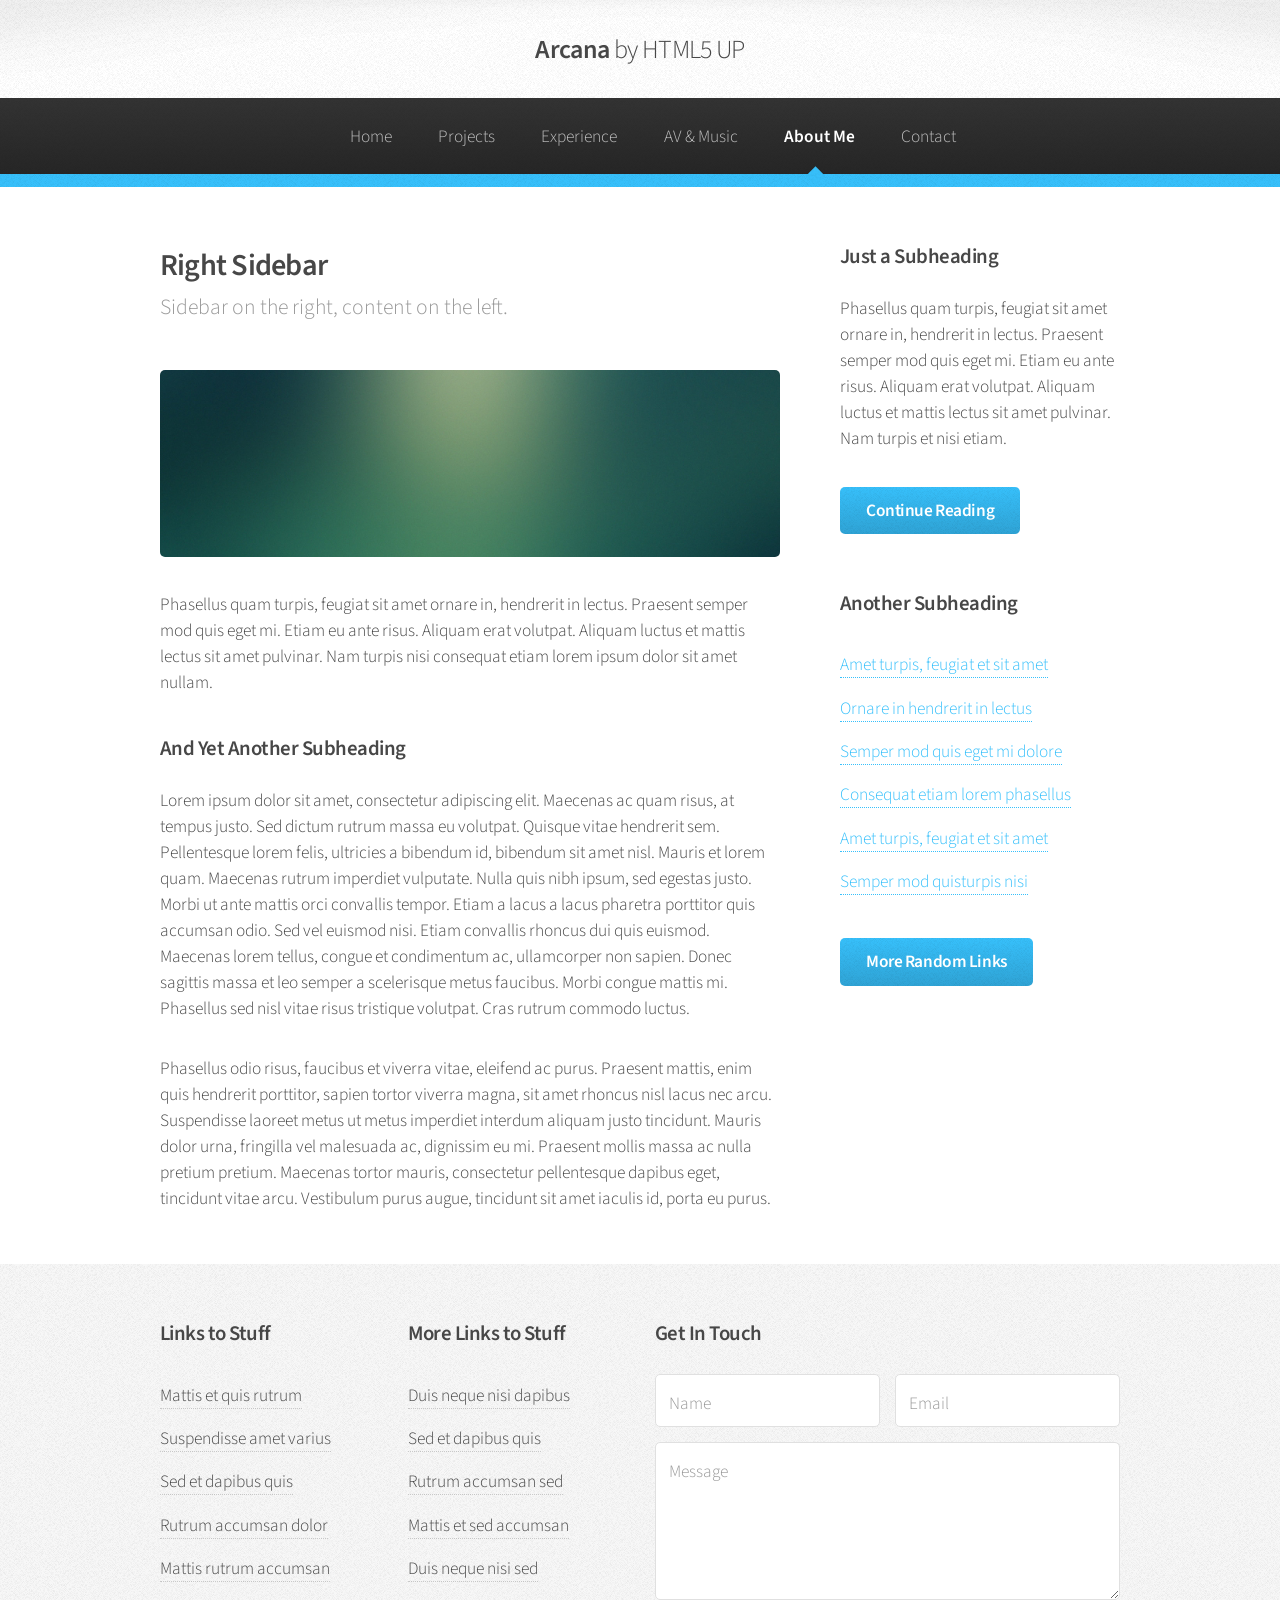
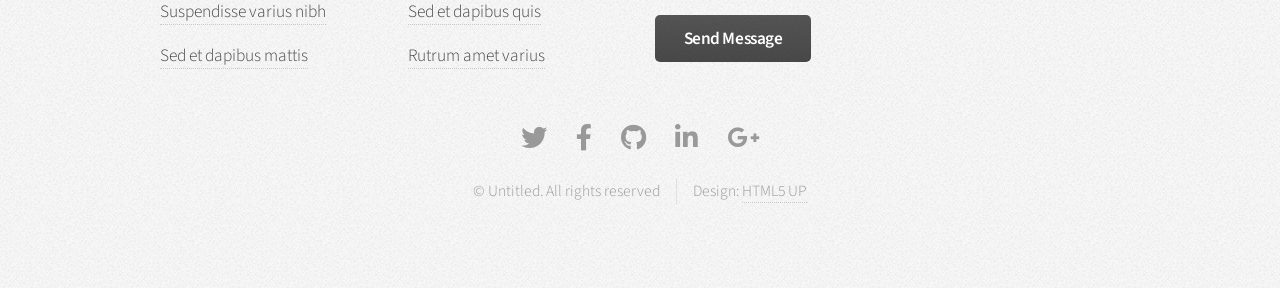
==== about.html @ 224c37c3 "add headings and project descriptions to main page" ====
<!DOCTYPE HTML>
<!--
	Arcana by HTML5 UP
	html5up.net | @ajlkn
	Free for personal and commercial use under the CCA 3.0 license (html5up.net/license)
-->
<html>
	<head>
		<title>Right Sidebar - Arcana by HTML5 UP</title>
		<meta charset="utf-8" />
		<meta name="viewport" content="width=device-width, initial-scale=1, user-scalable=no" />
		<link rel="stylesheet" href="assets/css/main.css" />
	</head>
	<body class="is-preload">
		<div id="page-wrapper">

			<!-- Header -->
				<div id="header">

					<!-- Logo -->
						<h1><a href="index.html" id="logo">Arcana <em>by HTML5 UP</em></a></h1>

					<!-- Nav -->
						<nav id="nav">
							<ul>
								<li><a href="index.html">Home</a></li>
								<li>
									<a href="#">Projects</a>
									<ul>
										<li><a href="projects/lord_of_the_strings.html">Lord of the Strings</a></li>
										<li><a href="#">Smart Home Controller</a></li>
										<li><a href="#">Pegatonix (coming soon!)</a></li>
										<li>
											<a href="#">For churches</a>
											<ul>
												<li><a href="#">SetFlow</a></li>
												<li><a href="#">PPT-to-OBS Control</a></li>
											</ul>
										</li>
									</ul>
								</li>
								<li><a href="experience.html">Experience</a></li>
								<li><a href="av_music.html">AV & Music</a></li>
								<li class="current"><a href="about.html">About Me</a></li>
								<li><a href="contact.html">Contact</a></li>
							</ul>
						</nav>

				</div>

			<!-- Main -->
				<section class="wrapper style1">
					<div class="container">
						<div class="row gtr-200">
							<div class="col-8 col-12-narrower">
								<div id="content">

									<!-- Content -->

										<article>
											<header>
												<h2>Right Sidebar</h2>
												<p>Sidebar on the right, content on the left.</p>
											</header>

											<span class="image featured"><img src="images/banner.jpg" alt="" /></span>

											<p>Phasellus quam turpis, feugiat sit amet ornare in, hendrerit in lectus.
											Praesent semper mod quis eget mi. Etiam eu ante risus. Aliquam erat volutpat.
											Aliquam luctus et mattis lectus sit amet pulvinar. Nam turpis nisi
											consequat etiam lorem ipsum dolor sit amet nullam.</p>

											<h3>And Yet Another Subheading</h3>
											<p>Lorem ipsum dolor sit amet, consectetur adipiscing elit. Maecenas ac quam risus, at tempus
											justo. Sed dictum rutrum massa eu volutpat. Quisque vitae hendrerit sem. Pellentesque lorem felis,
											ultricies a bibendum id, bibendum sit amet nisl. Mauris et lorem quam. Maecenas rutrum imperdiet
											vulputate. Nulla quis nibh ipsum, sed egestas justo. Morbi ut ante mattis orci convallis tempor.
											Etiam a lacus a lacus pharetra porttitor quis accumsan odio. Sed vel euismod nisi. Etiam convallis
											rhoncus dui quis euismod. Maecenas lorem tellus, congue et condimentum ac, ullamcorper non sapien.
											Donec sagittis massa et leo semper a scelerisque metus faucibus. Morbi congue mattis mi.
											Phasellus sed nisl vitae risus tristique volutpat. Cras rutrum commodo luctus.</p>

											<p>Phasellus odio risus, faucibus et viverra vitae, eleifend ac purus. Praesent mattis, enim
											quis hendrerit porttitor, sapien tortor viverra magna, sit amet rhoncus nisl lacus nec arcu.
											Suspendisse laoreet metus ut metus imperdiet interdum aliquam justo tincidunt. Mauris dolor urna,
											fringilla vel malesuada ac, dignissim eu mi. Praesent mollis massa ac nulla pretium pretium.
											Maecenas tortor mauris, consectetur pellentesque dapibus eget, tincidunt vitae arcu.
											Vestibulum purus augue, tincidunt sit amet iaculis id, porta eu purus.</p>
										</article>

								</div>
							</div>
							<div class="col-4 col-12-narrower">
								<div id="sidebar">

									<!-- Sidebar -->

										<section>
											<h3>Just a Subheading</h3>
											<p>Phasellus quam turpis, feugiat sit amet ornare in, hendrerit in lectus.
											Praesent semper mod quis eget mi. Etiam eu ante risus. Aliquam erat volutpat.
											Aliquam luctus et mattis lectus sit amet pulvinar. Nam turpis et nisi etiam.</p>
											<footer>
												<a href="#" class="button">Continue Reading</a>
											</footer>
										</section>

										<section>
											<h3>Another Subheading</h3>
											<ul class="links">
												<li><a href="#">Amet turpis, feugiat et sit amet</a></li>
												<li><a href="#">Ornare in hendrerit in lectus</a></li>
												<li><a href="#">Semper mod quis eget mi dolore</a></li>
												<li><a href="#">Consequat etiam lorem phasellus</a></li>
												<li><a href="#">Amet turpis, feugiat et sit amet</a></li>
												<li><a href="#">Semper mod quisturpis nisi</a></li>
											</ul>
											<footer>
												<a href="#" class="button">More Random Links</a>
											</footer>
										</section>

								</div>
							</div>
						</div>
					</div>
				</section>

			<!-- Footer -->
				<div id="footer">
					<div class="container">
						<div class="row">
							<section class="col-3 col-6-narrower col-12-mobilep">
								<h3>Links to Stuff</h3>
								<ul class="links">
									<li><a href="#">Mattis et quis rutrum</a></li>
									<li><a href="#">Suspendisse amet varius</a></li>
									<li><a href="#">Sed et dapibus quis</a></li>
									<li><a href="#">Rutrum accumsan dolor</a></li>
									<li><a href="#">Mattis rutrum accumsan</a></li>
									<li><a href="#">Suspendisse varius nibh</a></li>
									<li><a href="#">Sed et dapibus mattis</a></li>
								</ul>
							</section>
							<section class="col-3 col-6-narrower col-12-mobilep">
								<h3>More Links to Stuff</h3>
								<ul class="links">
									<li><a href="#">Duis neque nisi dapibus</a></li>
									<li><a href="#">Sed et dapibus quis</a></li>
									<li><a href="#">Rutrum accumsan sed</a></li>
									<li><a href="#">Mattis et sed accumsan</a></li>
									<li><a href="#">Duis neque nisi sed</a></li>
									<li><a href="#">Sed et dapibus quis</a></li>
									<li><a href="#">Rutrum amet varius</a></li>
								</ul>
							</section>
							<section class="col-6 col-12-narrower">
								<h3>Get In Touch</h3>
								<form>
									<div class="row gtr-50">
										<div class="col-6 col-12-mobilep">
											<input type="text" name="name" id="name" placeholder="Name" />
										</div>
										<div class="col-6 col-12-mobilep">
											<input type="email" name="email" id="email" placeholder="Email" />
										</div>
										<div class="col-12">
											<textarea name="message" id="message" placeholder="Message" rows="5"></textarea>
										</div>
										<div class="col-12">
											<ul class="actions">
												<li><input type="submit" class="button alt" value="Send Message" /></li>
											</ul>
										</div>
									</div>
								</form>
							</section>
						</div>
					</div>

					<!-- Icons -->
						<ul class="icons">
							<li><a href="#" class="icon brands fa-twitter"><span class="label">Twitter</span></a></li>
							<li><a href="#" class="icon brands fa-facebook-f"><span class="label">Facebook</span></a></li>
							<li><a href="#" class="icon brands fa-github"><span class="label">GitHub</span></a></li>
							<li><a href="#" class="icon brands fa-linkedin-in"><span class="label">LinkedIn</span></a></li>
							<li><a href="#" class="icon brands fa-google-plus-g"><span class="label">Google+</span></a></li>
						</ul>

					<!-- Copyright -->
						<div class="copyright">
							<ul class="menu">
								<li>&copy; Untitled. All rights reserved</li><li>Design: <a href="http://html5up.net">HTML5 UP</a></li>
							</ul>
						</div>

				</div>

		</div>

		<!-- Scripts -->
			<script src="assets/js/jquery.min.js"></script>
			<script src="assets/js/jquery.dropotron.min.js"></script>
			<script src="assets/js/browser.min.js"></script>
			<script src="assets/js/breakpoints.min.js"></script>
			<script src="assets/js/util.js"></script>
			<script src="assets/js/main.js"></script>

	</body>
</html>
---- assets/css/main.css ----
@import url("fontawesome-all.min.css");
@import url("https://fonts.googleapis.com/css?family=Source+Sans+Pro:300,300italic,600,600italic");

/*
	Arcana by HTML5 UP
	html5up.net | @ajlkn
	Free for personal and commercial use under the CCA 3.0 license (html5up.net/license)
*/

html, body, div, span, applet, object,
iframe, h1, h2, h3, h4, h5, h6, p, blockquote,
pre, a, abbr, acronym, address, big, cite,
code, del, dfn, em, img, ins, kbd, q, s, samp,
small, strike, strong, sub, sup, tt, var, b,
u, i, center, dl, dt, dd, ol, ul, li, fieldset,
form, label, legend, table, caption, tbody,
tfoot, thead, tr, th, td, article, aside,
canvas, details, embed, figure, figcaption,
footer, header, hgroup, menu, nav, output, ruby,
section, summary, time, mark, audio, video {
	margin: 0;
	padding: 0;
	border: 0;
	font-size: 100%;
	font: inherit;
	vertical-align: baseline;}

article, aside, details, figcaption, figure,
footer, header, hgroup, menu, nav, section {
	display: block;}

body {
	line-height: 1;
}

ol, ul {
	list-style: none;
}

blockquote, q {
	quotes: none;
}

	blockquote:before, blockquote:after, q:before, q:after {
		content: '';
		content: none;
	}

table {
	border-collapse: collapse;
	border-spacing: 0;
}

body {
	-webkit-text-size-adjust: none;
}

mark {
	background-color: transparent;
	color: inherit;
}

input::-moz-focus-inner {
	border: 0;
	padding: 0;
}

input, select, textarea {
	-moz-appearance: none;
	-webkit-appearance: none;
	-ms-appearance: none;
	appearance: none;
}

/* Basic */

	html {
		box-sizing: border-box;
	}

	*, *:before, *:after {
		box-sizing: inherit;
	}

	body {
		background: #f7f7f7 url("images/bg01.png");
	}

		body.is-preload *, body.is-preload *:before, body.is-preload *:after {
			-moz-animation: none !important;
			-webkit-animation: none !important;
			-ms-animation: none !important;
			animation: none !important;
			-moz-transition: none !important;
			-webkit-transition: none !important;
			-ms-transition: none !important;
			transition: none !important;
		}

	body, input, select, textarea {
		color: #474747;
		font-family: 'Source Sans Pro', sans-serif;
		font-size: 16pt;
		font-weight: 300;
		line-height: 1.65em;
	}

	a {
		-moz-transition: color 0.2s ease-in-out, border-color 0.2s ease-in-out, opacity 0.2s ease-in-out;
		-webkit-transition: color 0.2s ease-in-out, border-color 0.2s ease-in-out, opacity 0.2s ease-in-out;
		-ms-transition: color 0.2s ease-in-out, border-color 0.2s ease-in-out, opacity 0.2s ease-in-out;
		transition: color 0.2s ease-in-out, border-color 0.2s ease-in-out, opacity 0.2s ease-in-out;
		color: #37c0fb;
		text-decoration: none;
		border-bottom: dotted 1px;
	}

		a:hover {
			color: #37c0fb;
			border-bottom-color: transparent;
		}

	strong, b {
		font-weight: 600;
	}

	em, i {
		font-style: italic;
	}

	p, ul, ol, dl, table, blockquote {
		margin: 0 0 2em 0;
	}

	h1, h2, h3, h4, h5, h6 {
		color: inherit;
		font-weight: 600;
		line-height: 1.75em;
		margin-bottom: 1em;
	}

		h1 a, h2 a, h3 a, h4 a, h5 a, h6 a {
			color: inherit;
			text-decoration: none;
		}

		h1 em, h2 em, h3 em, h4 em, h5 em, h6 em {
			font-style: normal;
			font-weight: 300;
		}

	h2 {
		font-size: 1.75em;
		letter-spacing: -0.025em;
	}

	h3 {
		font-size: 1.2em;
		letter-spacing: -0.025em;
	}

	sub {
		font-size: 0.8em;
		position: relative;
		top: 0.5em;
	}

	sup {
		font-size: 0.8em;
		position: relative;
		top: -0.5em;
	}

	hr {
		border-top: solid 1px #e0e0e0;
		border: 0;
		margin-bottom: 1.5em;
	}

	blockquote {
		border-left: solid 0.5em #e0e0e0;
		font-style: italic;
		padding: 1em 0 1em 2em;
	}

/* Container */

	.container {
		margin: 0 auto;
		max-width: 100%;
		width: 1400px;
	}

		@media screen and (max-width: 1680px) {

			.container {
				width: 1200px;
			}

		}

		@media screen and (max-width: 1280px) {

			.container {
				width: 960px;
			}

		}

		@media screen and (max-width: 980px) {

			.container {
				width: 95%;
			}

		}

		@media screen and (max-width: 840px) {

			.container {
				width: 95%;
			}

		}

		@media screen and (max-width: 736px) {

			.container {
				width: 90%;
			}

		}

		@media screen and (max-width: 480px) {

			.container {
				width: 100%;
			}

		}

/* Row */

	.row {
		display: flex;
		flex-wrap: wrap;
		box-sizing: border-box;
		align-items: stretch;
	}

		.row > * {
			box-sizing: border-box;
		}

		.row.gtr-uniform > * > :last-child {
			margin-bottom: 0;
		}

		.row.aln-left {
			justify-content: flex-start;
		}

		.row.aln-center {
			justify-content: center;
		}

		.row.aln-right {
			justify-content: flex-end;
		}

		.row.aln-top {
			align-items: flex-start;
		}

		.row.aln-middle {
			align-items: center;
		}

		.row.aln-bottom {
			align-items: flex-end;
		}

		.row > .imp {
			order: -1;
		}

		.row > .col-1 {
			width: 8.33333%;
		}

		.row > .off-1 {
			margin-left: 8.33333%;
		}

		.row > .col-2 {
			width: 16.66667%;
		}

		.row > .off-2 {
			margin-left: 16.66667%;
		}

		.row > .col-3 {
			width: 25%;
		}

		.row > .off-3 {
			margin-left: 25%;
		}

		.row > .col-4 {
			width: 33.33333%;
		}

		.row > .off-4 {
			margin-left: 33.33333%;
		}

		.row > .col-5 {
			width: 41.66667%;
		}

		.row > .off-5 {
			margin-left: 41.66667%;
		}

		.row > .col-6 {
			width: 50%;
		}

		.row > .off-6 {
			margin-left: 50%;
		}

		.row > .col-7 {
			width: 58.33333%;
		}

		.row > .off-7 {
			margin-left: 58.33333%;
		}

		.row > .col-8 {
			width: 66.66667%;
		}

		.row > .off-8 {
			margin-left: 66.66667%;
		}

		.row > .col-9 {
			width: 75%;
		}

		.row > .off-9 {
			margin-left: 75%;
		}

		.row > .col-10 {
			width: 83.33333%;
		}

		.row > .off-10 {
			margin-left: 83.33333%;
		}

		.row > .col-11 {
			width: 91.66667%;
		}

		.row > .off-11 {
			margin-left: 91.66667%;
		}

		.row > .col-12 {
			width: 100%;
		}

		.row > .off-12 {
			margin-left: 100%;
		}

		.row.gtr-0 {
			margin-top: 0px;
			margin-left: 0px;
		}

			.row.gtr-0 > * {
				padding: 0px 0 0 0px;
			}

			.row.gtr-0.gtr-uniform {
				margin-top: 0px;
			}

				.row.gtr-0.gtr-uniform > * {
					padding-top: 0px;
				}

		.row.gtr-25 {
			margin-top: -12.5px;
			margin-left: -12.5px;
		}

			.row.gtr-25 > * {
				padding: 12.5px 0 0 12.5px;
			}

			.row.gtr-25.gtr-uniform {
				margin-top: -12.5px;
			}

				.row.gtr-25.gtr-uniform > * {
					padding-top: 12.5px;
				}

		.row.gtr-50 {
			margin-top: -25px;
			margin-left: -25px;
		}

			.row.gtr-50 > * {
				padding: 25px 0 0 25px;
			}

			.row.gtr-50.gtr-uniform {
				margin-top: -25px;
			}

				.row.gtr-50.gtr-uniform > * {
					padding-top: 25px;
				}

		.row {
			margin-top: -50px;
			margin-left: -50px;
		}

			.row > * {
				padding: 50px 0 0 50px;
			}

			.row.gtr-uniform {
				margin-top: -50px;
			}

				.row.gtr-uniform > * {
					padding-top: 50px;
				}

		.row.gtr-150 {
			margin-top: -75px;
			margin-left: -75px;
		}

			.row.gtr-150 > * {
				padding: 75px 0 0 75px;
			}

			.row.gtr-150.gtr-uniform {
				margin-top: -75px;
			}

				.row.gtr-150.gtr-uniform > * {
					padding-top: 75px;
				}

		.row.gtr-200 {
			margin-top: -100px;
			margin-left: -100px;
		}

			.row.gtr-200 > * {
				padding: 100px 0 0 100px;
			}

			.row.gtr-200.gtr-uniform {
				margin-top: -100px;
			}

				.row.gtr-200.gtr-uniform > * {
					padding-top: 100px;
				}

		@media screen and (max-width: 1680px) {

			.row {
				display: flex;
				flex-wrap: wrap;
				box-sizing: border-box;
				align-items: stretch;
			}

				.row > * {
					box-sizing: border-box;
				}

				.row.gtr-uniform > * > :last-child {
					margin-bottom: 0;
				}

				.row.aln-left {
					justify-content: flex-start;
				}

				.row.aln-center {
					justify-content: center;
				}

				.row.aln-right {
					justify-content: flex-end;
				}

				.row.aln-top {
					align-items: flex-start;
				}

				.row.aln-middle {
					align-items: center;
				}

				.row.aln-bottom {
					align-items: flex-end;
				}

				.row > .imp-wide {
					order: -1;
				}

				.row > .col-1-wide {
					width: 8.33333%;
				}

				.row > .off-1-wide {
					margin-left: 8.33333%;
				}

				.row > .col-2-wide {
					width: 16.66667%;
				}

				.row > .off-2-wide {
					margin-left: 16.66667%;
				}

				.row > .col-3-wide {
					width: 25%;
				}

				.row > .off-3-wide {
					margin-left: 25%;
				}

				.row > .col-4-wide {
					width: 33.33333%;
				}

				.row > .off-4-wide {
					margin-left: 33.33333%;
				}

				.row > .col-5-wide {
					width: 41.66667%;
				}

				.row > .off-5-wide {
					margin-left: 41.66667%;
				}

				.row > .col-6-wide {
					width: 50%;
				}

				.row > .off-6-wide {
					margin-left: 50%;
				}

				.row > .col-7-wide {
					width: 58.33333%;
				}

				.row > .off-7-wide {
					margin-left: 58.33333%;
				}

				.row > .col-8-wide {
					width: 66.66667%;
				}

				.row > .off-8-wide {
					margin-left: 66.66667%;
				}

				.row > .col-9-wide {
					width: 75%;
				}

				.row > .off-9-wide {
					margin-left: 75%;
				}

				.row > .col-10-wide {
					width: 83.33333%;
				}

				.row > .off-10-wide {
					margin-left: 83.33333%;
				}

				.row > .col-11-wide {
					width: 91.66667%;
				}

				.row > .off-11-wide {
					margin-left: 91.66667%;
				}

				.row > .col-12-wide {
					width: 100%;
				}

				.row > .off-12-wide {
					margin-left: 100%;
				}

				.row.gtr-0 {
					margin-top: 0px;
					margin-left: 0px;
				}

					.row.gtr-0 > * {
						padding: 0px 0 0 0px;
					}

					.row.gtr-0.gtr-uniform {
						margin-top: 0px;
					}

						.row.gtr-0.gtr-uniform > * {
							padding-top: 0px;
						}

				.row.gtr-25 {
					margin-top: -10px;
					margin-left: -10px;
				}

					.row.gtr-25 > * {
						padding: 10px 0 0 10px;
					}

					.row.gtr-25.gtr-uniform {
						margin-top: -10px;
					}

						.row.gtr-25.gtr-uniform > * {
							padding-top: 10px;
						}

				.row.gtr-50 {
					margin-top: -20px;
					margin-left: -20px;
				}

					.row.gtr-50 > * {
						padding: 20px 0 0 20px;
					}

					.row.gtr-50.gtr-uniform {
						margin-top: -20px;
					}

						.row.gtr-50.gtr-uniform > * {
							padding-top: 20px;
						}

				.row {
					margin-top: -40px;
					margin-left: -40px;
				}

					.row > * {
						padding: 40px 0 0 40px;
					}

					.row.gtr-uniform {
						margin-top: -40px;
					}

						.row.gtr-uniform > * {
							padding-top: 40px;
						}

				.row.gtr-150 {
					margin-top: -60px;
					margin-left: -60px;
				}

					.row.gtr-150 > * {
						padding: 60px 0 0 60px;
					}

					.row.gtr-150.gtr-uniform {
						margin-top: -60px;
					}

						.row.gtr-150.gtr-uniform > * {
							padding-top: 60px;
						}

				.row.gtr-200 {
					margin-top: -80px;
					margin-left: -80px;
				}

					.row.gtr-200 > * {
						padding: 80px 0 0 80px;
					}

					.row.gtr-200.gtr-uniform {
						margin-top: -80px;
					}

						.row.gtr-200.gtr-uniform > * {
							padding-top: 80px;
						}

		}

		@media screen and (max-width: 1280px) {

			.row {
				display: flex;
				flex-wrap: wrap;
				box-sizing: border-box;
				align-items: stretch;
			}

				.row > * {
					box-sizing: border-box;
				}

				.row.gtr-uniform > * > :last-child {
					margin-bottom: 0;
				}

				.row.aln-left {
					justify-content: flex-start;
				}

				.row.aln-center {
					justify-content: center;
				}

				.row.aln-right {
					justify-content: flex-end;
				}

				.row.aln-top {
					align-items: flex-start;
				}

				.row.aln-middle {
					align-items: center;
				}

				.row.aln-bottom {
					align-items: flex-end;
				}

				.row > .imp-normal {
					order: -1;
				}

				.row > .col-1-normal {
					width: 8.33333%;
				}

				.row > .off-1-normal {
					margin-left: 8.33333%;
				}

				.row > .col-2-normal {
					width: 16.66667%;
				}

				.row > .off-2-normal {
					margin-left: 16.66667%;
				}

				.row > .col-3-normal {
					width: 25%;
				}

				.row > .off-3-normal {
					margin-left: 25%;
				}

				.row > .col-4-normal {
					width: 33.33333%;
				}

				.row > .off-4-normal {
					margin-left: 33.33333%;
				}

				.row > .col-5-normal {
					width: 41.66667%;
				}

				.row > .off-5-normal {
					margin-left: 41.66667%;
				}

				.row > .col-6-normal {
					width: 50%;
				}

				.row > .off-6-normal {
					margin-left: 50%;
				}

				.row > .col-7-normal {
					width: 58.33333%;
				}

				.row > .off-7-normal {
					margin-left: 58.33333%;
				}

				.row > .col-8-normal {
					width: 66.66667%;
				}

				.row > .off-8-normal {
					margin-left: 66.66667%;
				}

				.row > .col-9-normal {
					width: 75%;
				}

				.row > .off-9-normal {
					margin-left: 75%;
				}

				.row > .col-10-normal {
					width: 83.33333%;
				}

				.row > .off-10-normal {
					margin-left: 83.33333%;
				}

				.row > .col-11-normal {
					width: 91.66667%;
				}

				.row > .off-11-normal {
					margin-left: 91.66667%;
				}

				.row > .col-12-normal {
					width: 100%;
				}

				.row > .off-12-normal {
					margin-left: 100%;
				}

				.row.gtr-0 {
					margin-top: 0px;
					margin-left: 0px;
				}

					.row.gtr-0 > * {
						padding: 0px 0 0 0px;
					}

					.row.gtr-0.gtr-uniform {
						margin-top: 0px;
					}

						.row.gtr-0.gtr-uniform > * {
							padding-top: 0px;
						}

				.row.gtr-25 {
					margin-top: -7.5px;
					margin-left: -7.5px;
				}

					.row.gtr-25 > * {
						padding: 7.5px 0 0 7.5px;
					}

					.row.gtr-25.gtr-uniform {
						margin-top: -7.5px;
					}

						.row.gtr-25.gtr-uniform > * {
							padding-top: 7.5px;
						}

				.row.gtr-50 {
					margin-top: -15px;
					margin-left: -15px;
				}

					.row.gtr-50 > * {
						padding: 15px 0 0 15px;
					}

					.row.gtr-50.gtr-uniform {
						margin-top: -15px;
					}

						.row.gtr-50.gtr-uniform > * {
							padding-top: 15px;
						}

				.row {
					margin-top: -30px;
					margin-left: -30px;
				}

					.row > * {
						padding: 30px 0 0 30px;
					}

					.row.gtr-uniform {
						margin-top: -30px;
					}

						.row.gtr-uniform > * {
							padding-top: 30px;
						}

				.row.gtr-150 {
					margin-top: -45px;
					margin-left: -45px;
				}

					.row.gtr-150 > * {
						padding: 45px 0 0 45px;
					}

					.row.gtr-150.gtr-uniform {
						margin-top: -45px;
					}

						.row.gtr-150.gtr-uniform > * {
							padding-top: 45px;
						}

				.row.gtr-200 {
					margin-top: -60px;
					margin-left: -60px;
				}

					.row.gtr-200 > * {
						padding: 60px 0 0 60px;
					}

					.row.gtr-200.gtr-uniform {
						margin-top: -60px;
					}

						.row.gtr-200.gtr-uniform > * {
							padding-top: 60px;
						}

		}

		@media screen and (max-width: 980px) {

			.row {
				display: flex;
				flex-wrap: wrap;
				box-sizing: border-box;
				align-items: stretch;
			}

				.row > * {
					box-sizing: border-box;
				}

				.row.gtr-uniform > * > :last-child {
					margin-bottom: 0;
				}

				.row.aln-left {
					justify-content: flex-start;
				}

				.row.aln-center {
					justify-content: center;
				}

				.row.aln-right {
					justify-content: flex-end;
				}

				.row.aln-top {
					align-items: flex-start;
				}

				.row.aln-middle {
					align-items: center;
				}

				.row.aln-bottom {
					align-items: flex-end;
				}

				.row > .imp-narrow {
					order: -1;
				}

				.row > .col-1-narrow {
					width: 8.33333%;
				}

				.row > .off-1-narrow {
					margin-left: 8.33333%;
				}

				.row > .col-2-narrow {
					width: 16.66667%;
				}

				.row > .off-2-narrow {
					margin-left: 16.66667%;
				}

				.row > .col-3-narrow {
					width: 25%;
				}

				.row > .off-3-narrow {
					margin-left: 25%;
				}

				.row > .col-4-narrow {
					width: 33.33333%;
				}

				.row > .off-4-narrow {
					margin-left: 33.33333%;
				}

				.row > .col-5-narrow {
					width: 41.66667%;
				}

				.row > .off-5-narrow {
					margin-left: 41.66667%;
				}

				.row > .col-6-narrow {
					width: 50%;
				}

				.row > .off-6-narrow {
					margin-left: 50%;
				}

				.row > .col-7-narrow {
					width: 58.33333%;
				}

				.row > .off-7-narrow {
					margin-left: 58.33333%;
				}

				.row > .col-8-narrow {
					width: 66.66667%;
				}

				.row > .off-8-narrow {
					margin-left: 66.66667%;
				}

				.row > .col-9-narrow {
					width: 75%;
				}

				.row > .off-9-narrow {
					margin-left: 75%;
				}

				.row > .col-10-narrow {
					width: 83.33333%;
				}

				.row > .off-10-narrow {
					margin-left: 83.33333%;
				}

				.row > .col-11-narrow {
					width: 91.66667%;
				}

				.row > .off-11-narrow {
					margin-left: 91.66667%;
				}

				.row > .col-12-narrow {
					width: 100%;
				}

				.row > .off-12-narrow {
					margin-left: 100%;
				}

				.row.gtr-0 {
					margin-top: 0px;
					margin-left: 0px;
				}

					.row.gtr-0 > * {
						padding: 0px 0 0 0px;
					}

					.row.gtr-0.gtr-uniform {
						margin-top: 0px;
					}

						.row.gtr-0.gtr-uniform > * {
							padding-top: 0px;
						}

				.row.gtr-25 {
					margin-top: -7.5px;
					margin-left: -7.5px;
				}

					.row.gtr-25 > * {
						padding: 7.5px 0 0 7.5px;
					}

					.row.gtr-25.gtr-uniform {
						margin-top: -7.5px;
					}

						.row.gtr-25.gtr-uniform > * {
							padding-top: 7.5px;
						}

				.row.gtr-50 {
					margin-top: -15px;
					margin-left: -15px;
				}

					.row.gtr-50 > * {
						padding: 15px 0 0 15px;
					}

					.row.gtr-50.gtr-uniform {
						margin-top: -15px;
					}

						.row.gtr-50.gtr-uniform > * {
							padding-top: 15px;
						}

				.row {
					margin-top: -30px;
					margin-left: -30px;
				}

					.row > * {
						padding: 30px 0 0 30px;
					}

					.row.gtr-uniform {
						margin-top: -30px;
					}

						.row.gtr-uniform > * {
							padding-top: 30px;
						}

				.row.gtr-150 {
					margin-top: -45px;
					margin-left: -45px;
				}

					.row.gtr-150 > * {
						padding: 45px 0 0 45px;
					}

					.row.gtr-150.gtr-uniform {
						margin-top: -45px;
					}

						.row.gtr-150.gtr-uniform > * {
							padding-top: 45px;
						}

				.row.gtr-200 {
					margin-top: -60px;
					margin-left: -60px;
				}

					.row.gtr-200 > * {
						padding: 60px 0 0 60px;
					}

					.row.gtr-200.gtr-uniform {
						margin-top: -60px;
					}

						.row.gtr-200.gtr-uniform > * {
							padding-top: 60px;
						}

		}

		@media screen and (max-width: 840px) {

			.row {
				display: flex;
				flex-wrap: wrap;
				box-sizing: border-box;
				align-items: stretch;
			}

				.row > * {
					box-sizing: border-box;
				}

				.row.gtr-uniform > * > :last-child {
					margin-bottom: 0;
				}

				.row.aln-left {
					justify-content: flex-start;
				}

				.row.aln-center {
					justify-content: center;
				}

				.row.aln-right {
					justify-content: flex-end;
				}

				.row.aln-top {
					align-items: flex-start;
				}

				.row.aln-middle {
					align-items: center;
				}

				.row.aln-bottom {
					align-items: flex-end;
				}

				.row > .imp-narrower {
					order: -1;
				}

				.row > .col-1-narrower {
					width: 8.33333%;
				}

				.row > .off-1-narrower {
					margin-left: 8.33333%;
				}

				.row > .col-2-narrower {
					width: 16.66667%;
				}

				.row > .off-2-narrower {
					margin-left: 16.66667%;
				}

				.row > .col-3-narrower {
					width: 25%;
				}

				.row > .off-3-narrower {
					margin-left: 25%;
				}

				.row > .col-4-narrower {
					width: 33.33333%;
				}

				.row > .off-4-narrower {
					margin-left: 33.33333%;
				}

				.row > .col-5-narrower {
					width: 41.66667%;
				}

				.row > .off-5-narrower {
					margin-left: 41.66667%;
				}

				.row > .col-6-narrower {
					width: 50%;
				}

				.row > .off-6-narrower {
					margin-left: 50%;
				}

				.row > .col-7-narrower {
					width: 58.33333%;
				}

				.row > .off-7-narrower {
					margin-left: 58.33333%;
				}

				.row > .col-8-narrower {
					width: 66.66667%;
				}

				.row > .off-8-narrower {
					margin-left: 66.66667%;
				}

				.row > .col-9-narrower {
					width: 75%;
				}

				.row > .off-9-narrower {
					margin-left: 75%;
				}

				.row > .col-10-narrower {
					width: 83.33333%;
				}

				.row > .off-10-narrower {
					margin-left: 83.33333%;
				}

				.row > .col-11-narrower {
					width: 91.66667%;
				}

				.row > .off-11-narrower {
					margin-left: 91.66667%;
				}

				.row > .col-12-narrower {
					width: 100%;
				}

				.row > .off-12-narrower {
					margin-left: 100%;
				}

				.row.gtr-0 {
					margin-top: 0px;
					margin-left: 0px;
				}

					.row.gtr-0 > * {
						padding: 0px 0 0 0px;
					}

					.row.gtr-0.gtr-uniform {
						margin-top: 0px;
					}

						.row.gtr-0.gtr-uniform > * {
							padding-top: 0px;
						}

				.row.gtr-25 {
					margin-top: -7.5px;
					margin-left: -7.5px;
				}

					.row.gtr-25 > * {
						padding: 7.5px 0 0 7.5px;
					}

					.row.gtr-25.gtr-uniform {
						margin-top: -7.5px;
					}

						.row.gtr-25.gtr-uniform > * {
							padding-top: 7.5px;
						}

				.row.gtr-50 {
					margin-top: -15px;
					margin-left: -15px;
				}

					.row.gtr-50 > * {
						padding: 15px 0 0 15px;
					}

					.row.gtr-50.gtr-uniform {
						margin-top: -15px;
					}

						.row.gtr-50.gtr-uniform > * {
							padding-top: 15px;
						}

				.row {
					margin-top: -30px;
					margin-left: -30px;
				}

					.row > * {
						padding: 30px 0 0 30px;
					}

					.row.gtr-uniform {
						margin-top: -30px;
					}

						.row.gtr-uniform > * {
							padding-top: 30px;
						}

				.row.gtr-150 {
					margin-top: -45px;
					margin-left: -45px;
				}

					.row.gtr-150 > * {
						padding: 45px 0 0 45px;
					}

					.row.gtr-150.gtr-uniform {
						margin-top: -45px;
					}

						.row.gtr-150.gtr-uniform > * {
							padding-top: 45px;
						}

				.row.gtr-200 {
					margin-top: -60px;
					margin-left: -60px;
				}

					.row.gtr-200 > * {
						padding: 60px 0 0 60px;
					}

					.row.gtr-200.gtr-uniform {
						margin-top: -60px;
					}

						.row.gtr-200.gtr-uniform > * {
							padding-top: 60px;
						}

		}

		@media screen and (max-width: 736px) {

			.row {
				display: flex;
				flex-wrap: wrap;
				box-sizing: border-box;
				align-items: stretch;
			}

				.row > * {
					box-sizing: border-box;
				}

				.row.gtr-uniform > * > :last-child {
					margin-bottom: 0;
				}

				.row.aln-left {
					justify-content: flex-start;
				}

				.row.aln-center {
					justify-content: center;
				}

				.row.aln-right {
					justify-content: flex-end;
				}

				.row.aln-top {
					align-items: flex-start;
				}

				.row.aln-middle {
					align-items: center;
				}

				.row.aln-bottom {
					align-items: flex-end;
				}

				.row > .imp-mobile {
					order: -1;
				}

				.row > .col-1-mobile {
					width: 8.33333%;
				}

				.row > .off-1-mobile {
					margin-left: 8.33333%;
				}

				.row > .col-2-mobile {
					width: 16.66667%;
				}

				.row > .off-2-mobile {
					margin-left: 16.66667%;
				}

				.row > .col-3-mobile {
					width: 25%;
				}

				.row > .off-3-mobile {
					margin-left: 25%;
				}

				.row > .col-4-mobile {
					width: 33.33333%;
				}

				.row > .off-4-mobile {
					margin-left: 33.33333%;
				}

				.row > .col-5-mobile {
					width: 41.66667%;
				}

				.row > .off-5-mobile {
					margin-left: 41.66667%;
				}

				.row > .col-6-mobile {
					width: 50%;
				}

				.row > .off-6-mobile {
					margin-left: 50%;
				}

				.row > .col-7-mobile {
					width: 58.33333%;
				}

				.row > .off-7-mobile {
					margin-left: 58.33333%;
				}

				.row > .col-8-mobile {
					width: 66.66667%;
				}

				.row > .off-8-mobile {
					margin-left: 66.66667%;
				}

				.row > .col-9-mobile {
					width: 75%;
				}

				.row > .off-9-mobile {
					margin-left: 75%;
				}

				.row > .col-10-mobile {
					width: 83.33333%;
				}

				.row > .off-10-mobile {
					margin-left: 83.33333%;
				}

				.row > .col-11-mobile {
					width: 91.66667%;
				}

				.row > .off-11-mobile {
					margin-left: 91.66667%;
				}

				.row > .col-12-mobile {
					width: 100%;
				}

				.row > .off-12-mobile {
					margin-left: 100%;
				}

				.row.gtr-0 {
					margin-top: 0px;
					margin-left: 0px;
				}

					.row.gtr-0 > * {
						padding: 0px 0 0 0px;
					}

					.row.gtr-0.gtr-uniform {
						margin-top: 0px;
					}

						.row.gtr-0.gtr-uniform > * {
							padding-top: 0px;
						}

				.row.gtr-25 {
					margin-top: -5px;
					margin-left: -5px;
				}

					.row.gtr-25 > * {
						padding: 5px 0 0 5px;
					}

					.row.gtr-25.gtr-uniform {
						margin-top: -5px;
					}

						.row.gtr-25.gtr-uniform > * {
							padding-top: 5px;
						}

				.row.gtr-50 {
					margin-top: -10px;
					margin-left: -10px;
				}

					.row.gtr-50 > * {
						padding: 10px 0 0 10px;
					}

					.row.gtr-50.gtr-uniform {
						margin-top: -10px;
					}

						.row.gtr-50.gtr-uniform > * {
							padding-top: 10px;
						}

				.row {
					margin-top: -20px;
					margin-left: -20px;
				}

					.row > * {
						padding: 20px 0 0 20px;
					}

					.row.gtr-uniform {
						margin-top: -20px;
					}

						.row.gtr-uniform > * {
							padding-top: 20px;
						}

				.row.gtr-150 {
					margin-top: -30px;
					margin-left: -30px;
				}

					.row.gtr-150 > * {
						padding: 30px 0 0 30px;
					}

					.row.gtr-150.gtr-uniform {
						margin-top: -30px;
					}

						.row.gtr-150.gtr-uniform > * {
							padding-top: 30px;
						}

				.row.gtr-200 {
					margin-top: -40px;
					margin-left: -40px;
				}

					.row.gtr-200 > * {
						padding: 40px 0 0 40px;
					}

					.row.gtr-200.gtr-uniform {
						margin-top: -40px;
					}

						.row.gtr-200.gtr-uniform > * {
							padding-top: 40px;
						}

		}

		@media screen and (max-width: 480px) {

			.row {
				display: flex;
				flex-wrap: wrap;
				box-sizing: border-box;
				align-items: stretch;
			}

				.row > * {
					box-sizing: border-box;
				}

				.row.gtr-uniform > * > :last-child {
					margin-bottom: 0;
				}

				.row.aln-left {
					justify-content: flex-start;
				}

				.row.aln-center {
					justify-content: center;
				}

				.row.aln-right {
					justify-content: flex-end;
				}

				.row.aln-top {
					align-items: flex-start;
				}

				.row.aln-middle {
					align-items: center;
				}

				.row.aln-bottom {
					align-items: flex-end;
				}

				.row > .imp-mobilep {
					order: -1;
				}

				.row > .col-1-mobilep {
					width: 8.33333%;
				}

				.row > .off-1-mobilep {
					margin-left: 8.33333%;
				}

				.row > .col-2-mobilep {
					width: 16.66667%;
				}

				.row > .off-2-mobilep {
					margin-left: 16.66667%;
				}

				.row > .col-3-mobilep {
					width: 25%;
				}

				.row > .off-3-mobilep {
					margin-left: 25%;
				}

				.row > .col-4-mobilep {
					width: 33.33333%;
				}

				.row > .off-4-mobilep {
					margin-left: 33.33333%;
				}

				.row > .col-5-mobilep {
					width: 41.66667%;
				}

				.row > .off-5-mobilep {
					margin-left: 41.66667%;
				}

				.row > .col-6-mobilep {
					width: 50%;
				}

				.row > .off-6-mobilep {
					margin-left: 50%;
				}

				.row > .col-7-mobilep {
					width: 58.33333%;
				}

				.row > .off-7-mobilep {
					margin-left: 58.33333%;
				}

				.row > .col-8-mobilep {
					width: 66.66667%;
				}

				.row > .off-8-mobilep {
					margin-left: 66.66667%;
				}

				.row > .col-9-mobilep {
					width: 75%;
				}

				.row > .off-9-mobilep {
					margin-left: 75%;
				}

				.row > .col-10-mobilep {
					width: 83.33333%;
				}

				.row > .off-10-mobilep {
					margin-left: 83.33333%;
				}

				.row > .col-11-mobilep {
					width: 91.66667%;
				}

				.row > .off-11-mobilep {
					margin-left: 91.66667%;
				}

				.row > .col-12-mobilep {
					width: 100%;
				}

				.row > .off-12-mobilep {
					margin-left: 100%;
				}

				.row.gtr-0 {
					margin-top: 0px;
					margin-left: 0px;
				}

					.row.gtr-0 > * {
						padding: 0px 0 0 0px;
					}

					.row.gtr-0.gtr-uniform {
						margin-top: 0px;
					}

						.row.gtr-0.gtr-uniform > * {
							padding-top: 0px;
						}

				.row.gtr-25 {
					margin-top: -5px;
					margin-left: -5px;
				}

					.row.gtr-25 > * {
						padding: 5px 0 0 5px;
					}

					.row.gtr-25.gtr-uniform {
						margin-top: -5px;
					}

						.row.gtr-25.gtr-uniform > * {
							padding-top: 5px;
						}

				.row.gtr-50 {
					margin-top: -10px;
					margin-left: -10px;
				}

					.row.gtr-50 > * {
						padding: 10px 0 0 10px;
					}

					.row.gtr-50.gtr-uniform {
						margin-top: -10px;
					}

						.row.gtr-50.gtr-uniform > * {
							padding-top: 10px;
						}

				.row {
					margin-top: -20px;
					margin-left: -20px;
				}

					.row > * {
						padding: 20px 0 0 20px;
					}

					.row.gtr-uniform {
						margin-top: -20px;
					}

						.row.gtr-uniform > * {
							padding-top: 20px;
						}

				.row.gtr-150 {
					margin-top: -30px;
					margin-left: -30px;
				}

					.row.gtr-150 > * {
						padding: 30px 0 0 30px;
					}

					.row.gtr-150.gtr-uniform {
						margin-top: -30px;
					}

						.row.gtr-150.gtr-uniform > * {
							padding-top: 30px;
						}

				.row.gtr-200 {
					margin-top: -40px;
					margin-left: -40px;
				}

					.row.gtr-200 > * {
						padding: 40px 0 0 40px;
					}

					.row.gtr-200.gtr-uniform {
						margin-top: -40px;
					}

						.row.gtr-200.gtr-uniform > * {
							padding-top: 40px;
						}

		}

/* Section/Article */

	section.special, article.special {
		text-align: center;
	}

	header p {
		color: #999;
		font-size: 1.25em;
		position: relative;
		margin-top: -1.25em;
		margin-bottom: 2.25em;
	}

	header.major {
		text-align: center;
		margin: 0 0 2em 0;
	}

		header.major h2 {
			font-size: 2.25em;
		}

		header.major p {
			position: relative;
			border-top: solid 1px #e0e0e0;
			padding: 1em 0 0 0;
			margin: 0;
			top: -1em;
			font-size: 1.5em;
			letter-spacing: -0.025em;
		}

	footer {
		margin: 0 0 3em 0;
	}

		footer > :last-child {
			margin-bottom: 0;
		}

		footer.major {
			padding-top: 3em;
		}

/* Form */

	input[type="text"],
	input[type="password"],
	input[type="email"],
	textarea {
		-moz-appearance: none;
		-webkit-appearance: none;
		-ms-appearance: none;
		appearance: none;
		-moz-transition: border-color 0.2s ease-in-out;
		-webkit-transition: border-color 0.2s ease-in-out;
		-ms-transition: border-color 0.2s ease-in-out;
		transition: border-color 0.2s ease-in-out;
		background: #fff;
		border: solid 1px #e0e0e0;
		border-radius: 5px;
		color: inherit;
		display: block;
		outline: 0;
		padding: 0.75em;
		text-decoration: none;
		width: 100%;
	}

		input[type="text"]:focus,
		input[type="password"]:focus,
		input[type="email"]:focus,
		textarea:focus {
			border-color: #37c0fb;
		}

	input[type="text"],
	input[type="password"],
	input[type="email"] {
		line-height: 1em;
	}

	label {
		display: block;
		color: inherit;
		font-weight: 600;
		line-height: 1.75em;
		margin-bottom: 0.5em;
	}

	::-webkit-input-placeholder {
		color: #999;
		position: relative;
		top: 3px;
	}

	:-moz-placeholder {
		color: #999;
	}

	::-moz-placeholder {
		color: #999;
	}

	:-ms-input-placeholder {
		color: #999;
	}

/* Image */

	.image {
		border: 0;
		display: inline-block;
		position: relative;
		border-radius: 5px;
	}

		.image img {
			display: block;
			border-radius: 5px;
		}

		.image.left {
			display: block;
			float: left;
			margin: 0 2em 2em 0;
			position: relative;
			top: 0.25em;
		}

			.image.left img {
				display: block;
				width: 100%;
			}

		.image.fit {
			display: block;
		}

			.image.fit img {
				display: block;
				width: 100%;
			}

		.image.featured {
			display: block;
			margin: 0 0 2em 0;
		}

			.image.featured img {
				display: block;
				width: 100%;
			}

/* Video */

	.video.featured {
		display: block;
		position: relative;
		margin: 0 0 2em 0;
		padding-bottom: 56.25%;
		height: 0;
		overflow: hidden;
		border-radius: 5px;
	}

		.video.featured iframe {
			position: absolute;
			top: 0;
			left: 0;
			width: 100%;
			height: 100%;
		}

/* Icon */

	.icon {
		text-decoration: none;
		position: relative;
		text-decoration: none;
	}

		.icon:before {
			-moz-osx-font-smoothing: grayscale;
			-webkit-font-smoothing: antialiased;
			display: inline-block;
			font-style: normal;
			font-variant: normal;
			text-rendering: auto;
			line-height: 1;
			text-transform: none !important;
			font-family: 'Font Awesome 5 Free';
			font-weight: 400;
		}

		.icon > .label {
			display: none;
		}

		.icon:before {
			line-height: inherit;
		}

		.icon.solid:before {
			font-weight: 900;
		}

		.icon.brands:before {
			font-family: 'Font Awesome 5 Brands';
		}

		.icon.major {
			text-align: center;
			cursor: default;
			background-color: #37c0fb;
			background-image: -moz-linear-gradient(top, rgba(0,0,0,0), rgba(0,0,0,0.15)), url("images/bg01.png");
			background-image: -webkit-linear-gradient(top, rgba(0,0,0,0), rgba(0,0,0,0.15)), url("images/bg01.png");
			background-image: -ms-linear-gradient(top, rgba(0,0,0,0), rgba(0,0,0,0.15)), url("images/bg01.png");
			background-image: linear-gradient(top, rgba(0,0,0,0), rgba(0,0,0,0.15)), url("images/bg01.png");
			color: #fff;
			border-radius: 100%;
			display: inline-block;
			width: 5em;
			height: 5em;
			line-height: 5em;
			box-shadow: 0 0 0 7px white, 0 0 0 8px #e0e0e0;
			margin: 0 0 2em 0;
		}

			.icon.major:before {
				font-size: 36px;
			}

/* Lists */

	ol {
		list-style: decimal;
		padding-left: 1.25em;
	}

		ol li {
			padding-left: 0.25em;
		}

	ul {
		list-style: disc;
		padding-left: 1em;
	}

		ul li {
			padding-left: 0.5em;
		}

/* Links */

	ul.links {
		list-style: none;
		padding-left: 0;
	}

		ul.links li {
			line-height: 2.5em;
			padding-left: 0;
		}

/* Icons */

	ul.icons {
		cursor: default;
		list-style: none;
		padding-left: 0;
	}

		ul.icons li {
			display: inline-block;
			line-height: 1em;
			padding-left: 1.5em;
		}

			ul.icons li:first-child {
				padding-left: 0;
			}

			ul.icons li a, ul.icons li span {
				font-size: 2em;
				border: 0;
			}

/* Menu */

	ul.menu {
		list-style: none;
		padding-left: 0;
	}

		ul.menu li {
			border-left: solid 1px #e0e0e0;
			display: inline-block;
			padding: 0 0 0 1em;
			margin: 0 0 0 1em;
		}

			ul.menu li:first-child {
				border-left: 0;
				margin-left: 0;
				padding-left: 0;
			}

/* Actions */

	ul.actions {
		display: -moz-flex;
		display: -webkit-flex;
		display: -ms-flex;
		display: flex;
		cursor: default;
		list-style: none;
		margin-left: -1em;
		padding-left: 0;
	}

		ul.actions li {
			padding: 0 0 0 1em;
			vertical-align: middle;
		}

		ul.actions.special {
			-moz-justify-content: center;
			-webkit-justify-content: center;
			-ms-justify-content: center;
			justify-content: center;
			width: 100%;
			margin-left: 0;
		}

			ul.actions.special li:first-child {
				padding-left: 0;
			}

		ul.actions.stacked {
			-moz-flex-direction: column;
			-webkit-flex-direction: column;
			-ms-flex-direction: column;
			flex-direction: column;
			margin-left: 0;
		}

			ul.actions.stacked li {
				padding: 1.25em 0 0 0;
			}

				ul.actions.stacked li:first-child {
					padding-top: 0;
				}

		ul.actions.fit {
			width: calc(100% + 1em);
		}

			ul.actions.fit li {
				-moz-flex-grow: 1;
				-webkit-flex-grow: 1;
				-ms-flex-grow: 1;
				flex-grow: 1;
				-moz-flex-shrink: 1;
				-webkit-flex-shrink: 1;
				-ms-flex-shrink: 1;
				flex-shrink: 1;
				width: 100%;
			}

				ul.actions.fit li > * {
					width: 100%;
				}

			ul.actions.fit.stacked {
				width: 100%;
			}

		@media screen and (max-width: 736px) {

			ul.actions:not(.fixed) {
				-moz-flex-direction: column;
				-webkit-flex-direction: column;
				-ms-flex-direction: column;
				flex-direction: column;
				margin-left: 0;
				width: 100% !important;
			}

				ul.actions:not(.fixed) li {
					-moz-flex-grow: 1;
					-webkit-flex-grow: 1;
					-ms-flex-grow: 1;
					flex-grow: 1;
					-moz-flex-shrink: 1;
					-webkit-flex-shrink: 1;
					-ms-flex-shrink: 1;
					flex-shrink: 1;
					padding: 1em 0 0 0;
					text-align: center;
					width: 100%;
				}

					ul.actions:not(.fixed) li > * {
						width: 100%;
					}

					ul.actions:not(.fixed) li:first-child {
						padding-top: 0;
					}

					ul.actions:not(.fixed) li input[type="submit"],
					ul.actions:not(.fixed) li input[type="reset"],
					ul.actions:not(.fixed) li input[type="button"],
					ul.actions:not(.fixed) li button,
					ul.actions:not(.fixed) li .button {
						width: 100%;
					}

						ul.actions:not(.fixed) li input[type="submit"].icon:before,
						ul.actions:not(.fixed) li input[type="reset"].icon:before,
						ul.actions:not(.fixed) li input[type="button"].icon:before,
						ul.actions:not(.fixed) li button.icon:before,
						ul.actions:not(.fixed) li .button.icon:before {
							margin-left: -0.5em;
						}

		}

/* Tables */

	table {
		width: 100%;
	}

		table.default {
			width: 100%;
		}

			table.default tbody tr {
				border-bottom: solid 1px #e0e0e0;
			}

			table.default td {
				padding: 0.5em 1em 0.5em 1em;
			}

			table.default th {
				font-weight: 600;
				padding: 0.5em 1em 0.5em 1em;
				text-align: left;
			}

			table.default thead {
				background-color: #555555;
				background-image: -moz-linear-gradient(top, rgba(0,0,0,0), rgba(0,0,0,0.15)), url("images/bg01.png");
				background-image: -webkit-linear-gradient(top, rgba(0,0,0,0), rgba(0,0,0,0.15)), url("images/bg01.png");
				background-image: -ms-linear-gradient(top, rgba(0,0,0,0), rgba(0,0,0,0.15)), url("images/bg01.png");
				background-image: linear-gradient(top, rgba(0,0,0,0), rgba(0,0,0,0.15)), url("images/bg01.png");
				color: #fff;
			}

/* Button */

	input[type="submit"],
	input[type="reset"],
	input[type="button"],
	button,
	.button {
		-moz-appearance: none;
		-webkit-appearance: none;
		-ms-appearance: none;
		appearance: none;
		-moz-transition: background-color 0.2s ease-in-out, color 0.2s ease-in-out, box-shadow 0.2s ease-in-out;
		-webkit-transition: background-color 0.2s ease-in-out, color 0.2s ease-in-out, box-shadow 0.2s ease-in-out;
		-ms-transition: background-color 0.2s ease-in-out, color 0.2s ease-in-out, box-shadow 0.2s ease-in-out;
		transition: background-color 0.2s ease-in-out, color 0.2s ease-in-out, box-shadow 0.2s ease-in-out;
		background-image: -moz-linear-gradient(top, rgba(0,0,0,0), rgba(0,0,0,0.15)), url("images/bg01.png");
		background-image: -webkit-linear-gradient(top, rgba(0,0,0,0), rgba(0,0,0,0.15)), url("images/bg01.png");
		background-image: -ms-linear-gradient(top, rgba(0,0,0,0), rgba(0,0,0,0.15)), url("images/bg01.png");
		background-image: linear-gradient(top, rgba(0,0,0,0), rgba(0,0,0,0.15)), url("images/bg01.png");
		background-color: #37c0fb;
		border-radius: 5px;
		border: 0;
		color: #fff;
		cursor: pointer;
		display: inline-block;
		padding: 0 1.5em;
		line-height: 2.75em;
		min-width: 9em;
		text-align: center;
		text-decoration: none;
		font-weight: 600;
		letter-spacing: -0.025em;
	}

		input[type="submit"]:hover,
		input[type="reset"]:hover,
		input[type="button"]:hover,
		button:hover,
		.button:hover {
			background-color: #50c8fc;
			color: #fff !important;
		}

		input[type="submit"]:active,
		input[type="reset"]:active,
		input[type="button"]:active,
		button:active,
		.button:active {
			background-color: #1eb8fb;
			color: #fff;
		}

		input[type="submit"].alt,
		input[type="reset"].alt,
		input[type="button"].alt,
		button.alt,
		.button.alt {
			background-color: #555555;
			color: #fff;
		}

			input[type="submit"].alt:hover,
			input[type="reset"].alt:hover,
			input[type="button"].alt:hover,
			button.alt:hover,
			.button.alt:hover {
				background-color: #626262;
			}

			input[type="submit"].alt:active,
			input[type="reset"].alt:active,
			input[type="button"].alt:active,
			button.alt:active,
			.button.alt:active {
				background-color: #484848;
			}

		input[type="submit"].icon:before,
		input[type="reset"].icon:before,
		input[type="button"].icon:before,
		button.icon:before,
		.button.icon:before {
			margin-right: 0.5em;
		}

		input[type="submit"].fit,
		input[type="reset"].fit,
		input[type="button"].fit,
		button.fit,
		.button.fit {
			width: 100%;
		}

		input[type="submit"].small,
		input[type="reset"].small,
		input[type="button"].small,
		button.small,
		.button.small {
			font-size: 0.8em;
		}

/* Box */

	.box.highlight {
		text-align: center;
	}

	.box.post {
		position: relative;
		margin: 0 0 2em 0;
	}

		.box.post:after {
			content: '';
			display: block;
			clear: both;
		}

		.box.post .inner {
			margin-left: calc(30% + 2em);
		}

			.box.post .inner > :last-child {
				margin-bottom: 0;
			}

		.box.post .image {
			width: 30%;
			margin: 0;
		}

/* Header */

	#header {
		text-align: center;
		padding: 3em 0 0 0;
		background-color: #fff;
		background-image: url("images/bg02.png"), url("images/bg02.png"), url("images/bg01.png");
		background-position: top left,					top left,					top left;
		background-size: 100% 6em,					100% 6em,					auto;
		background-repeat: no-repeat,					no-repeat,					repeat;
	}

		#header h1 {
			padding: 0 0 2.75em 0;
			margin: 0;
		}

			#header h1 a {
				font-size: 1.5em;
				letter-spacing: -0.025em;
				border: 0;
			}

	#nav {
		cursor: default;
		background-color: #333;
		background-image: -moz-linear-gradient(top, rgba(0,0,0,0), rgba(0,0,0,0.3)), url("images/bg01.png");
		background-image: -webkit-linear-gradient(top, rgba(0,0,0,0), rgba(0,0,0,0.3)), url("images/bg01.png");
		background-image: -ms-linear-gradient(top, rgba(0,0,0,0), rgba(0,0,0,0.3)), url("images/bg01.png");
		background-image: linear-gradient(top, rgba(0,0,0,0), rgba(0,0,0,0.3)), url("images/bg01.png");
		padding: 0;
	}

		#nav:after {
			content: '';
			display: block;
			width: 100%;
			height: 0.75em;
			background-color: #37c0fb;
			background-image: url("images/bg01.png");
		}

		#nav > ul {
			margin: 0;
		}

			#nav > ul > li {
				position: relative;
				display: inline-block;
				margin-left: 1em;
			}

				#nav > ul > li a {
					color: #c0c0c0;
					text-decoration: none;
					border: 0;
					display: block;
					padding: 1.5em 0.5em 1.35em 0.5em;
				}

				#nav > ul > li:first-child {
					margin-left: 0;
				}

				#nav > ul > li:hover a {
					color: #fff;
				}

				#nav > ul > li.current {
					font-weight: 600;
				}

					#nav > ul > li.current:before {
						-moz-transform: rotateZ(45deg);
						-webkit-transform: rotateZ(45deg);
						-ms-transform: rotateZ(45deg);
						transform: rotateZ(45deg);
						width: 0.75em;
						height: 0.75em;
						content: '';
						display: block;
						position: absolute;
						bottom: -0.5em;
						left: 50%;
						margin-left: -0.375em;
						background-color: #37c0fb;
						background-image: url("images/bg01.png");
					}

					#nav > ul > li.current a {
						color: #fff;
					}

				#nav > ul > li.active a {
					color: #fff;
				}

				#nav > ul > li.active.current:before {
					opacity: 0;
				}

				#nav > ul > li > ul {
					display: none;
				}

/* Dropotron */

	.dropotron {
		background-image: -moz-linear-gradient(top, rgba(0,0,0,0.3), rgba(0,0,0,0)), url("images/bg01.png");
		background-image: -webkit-linear-gradient(top, rgba(0,0,0,0.3), rgba(0,0,0,0)), url("images/bg01.png");
		background-image: -ms-linear-gradient(top, rgba(0,0,0,0.3), rgba(0,0,0,0)), url("images/bg01.png");
		background-image: linear-gradient(top, rgba(0,0,0,0.3), rgba(0,0,0,0)), url("images/bg01.png");
		background-color: #333;
		border-radius: 5px;
		color: #fff;
		min-width: 10em;
		padding: 1em 0;
		text-align: center;
		box-shadow: 0 1em 1em 0 rgba(0, 0, 0, 0.5);
		list-style: none;
	}

		.dropotron > li {
			line-height: 2em;
			padding: 0 1.1em 0 1em;
		}

			.dropotron > li > a {
				color: #c0c0c0;
				text-decoration: none;
				border: 0;
			}

			.dropotron > li.active > a, .dropotron > li:hover > a {
				color: #fff;
			}

		.dropotron.level-0 {
			border-radius: 0 0 5px 5px;
			font-size: 0.9em;
			padding-top: 0;
			margin-top: -1px;
		}

/* Banner */

	#banner {
		background-image: url("../../images/banner.jpg");
		background-position: center center;
		background-size: cover;
		height: 28em;
		text-align: center;
		position: relative;
	}

		#banner header {
			position: absolute;
			bottom: 0;
			left: 0;
			width: 100%;
			background: #212121;
			background: rgba(27, 27, 27, 0.75);
			color: #fff;
			padding: 1.5em 0;
		}

			#banner header h2 {
				display: inline-block;
				margin: 0;
				font-size: 1.25em;
				vertical-align: middle;
			}

				#banner header h2 em {
					opacity: 0.75;
				}

				#banner header h2 a {
					border-bottom-color: rgba(255, 255, 255, 0.5);
				}

					#banner header h2 a:hover {
						border-bottom-color: transparent;
					}

			#banner header .button {
				vertical-align: middle;
				margin-left: 1em;
			}

/* Wrapper */

	.wrapper {
		padding: 5em 0 3em 0;
	}

		.wrapper.style1 {
			background: #fff;
		}

		.wrapper.style2 {
			background-color: #fff;
			background-image: url("images/bg02.png"), url("images/bg03.png"), url("images/bg01.png");
			background-position: top left,						bottom left,					top left;
			background-size: 100% 6em,						100% 6em,						auto;
			background-repeat: no-repeat,						no-repeat,						repeat;
		}

		.wrapper.style3 {
			background-color: #37c0fb;
			background-image: -moz-linear-gradient(top, rgba(0,0,0,0), rgba(0,0,0,0.15)), url("images/bg01.png");
			background-image: -webkit-linear-gradient(top, rgba(0,0,0,0), rgba(0,0,0,0.15)), url("images/bg01.png");
			background-image: -ms-linear-gradient(top, rgba(0,0,0,0), rgba(0,0,0,0.15)), url("images/bg01.png");
			background-image: linear-gradient(top, rgba(0,0,0,0), rgba(0,0,0,0.15)), url("images/bg01.png");
			color: #fff;
		}

			.wrapper.style3 .button {
				background: #fff;
				color: #474747;
			}

				.wrapper.style3 .button:hover {
					color: #37c0fb !important;
				}

/* CTA */

	#cta {
		text-align: center;
		padding: 3.5em 0;
	}

		#cta header h2 {
			display: inline-block;
			vertical-align: middle;
			margin: 0;
		}

		#cta header .button {
			vertical-align: middle;
			margin-left: 1em;
		}

/* Footer */

	#footer {
		padding: 4em 0 8em 0;
	}

		#footer a {
			color: inherit;
			border-bottom-color: rgba(71, 71, 71, 0.25);
		}

			#footer a:hover {
				color: #37c0fb;
				border-bottom-color: transparent;
			}

		#footer .container {
			margin-bottom: 4em;
		}

		#footer .icons {
			text-align: center;
			margin: 0;
		}

			#footer .icons a {
				color: #999;
			}

				#footer .icons a:hover {
					color: #474747;
				}

		#footer .copyright {
			color: #999;
			margin-top: 1.5em;
			text-align: center;
			font-size: 0.9em;
		}

/* Wide */

	@media screen and (max-width: 1680px) {

		/* Basic */

			body, input, select, textarea {
				font-size: 14pt;
				line-height: 1.5em;
			}

		/* Banner */

			#banner {
				height: 24em;
			}

	}

/* Normal */

	@media screen and (max-width: 1280px) {

		/* Basic */

			body, input, select, textarea {
				font-size: 13pt;
				line-height: 1.5em;
			}

		/* Lists */

			ol {
				padding-left: 1.25em;
			}

				ol li {
					padding-left: 0.25em;
				}

		/* Icons */

			ul.icons li a, ul.icons li span {
				font-size: 1.5em;
			}

		/* Header */

			#header {
				padding: 2em 0 0 0;
			}

				#header h1 {
					padding: 0 0 1.75em 0;
				}

		/* Banner */

			#banner {
				height: 20em;
			}

		/* Wrapper */

			.wrapper {
				padding: 3em 0 1em 0;
			}

		/* CTA */

			#cta {
				padding: 2em 0;
			}

		/* Footer */

			#footer {
				padding: 3em 0 3em 0;
			}

				#footer .container {
					margin-bottom: 1em;
				}

	}

/* Narrow */

	@media screen and (max-width: 980px) {

		/* Basic */

			body, input, select, textarea {
				font-size: 12pt;
				line-height: 1.5em;
			}

	}

/* Narrower */

	#navPanel, #titleBar {
		display: none;
	}

	@media screen and (max-width: 840px) {

		/* Basic */

			html, body {
				overflow-x: hidden;
			}

			body, input, select, textarea {
				font-size: 13pt;
			}

			h1, h2, h3, h4, h5, h6 {
				margin-bottom: 0.5em;
			}

			header p {
				margin-top: -0.75em;
			}

			header.major {
				text-align: center;
				margin: 0 0 2em 0;
			}

				header.major h2 {
					font-size: 1.75em;
				}

				header.major p {
					top: -0.25em;
					font-size: 1.25em;
				}

		/* Box */

			.box.highlight {
				text-align: left;
				position: relative;
				padding-left: 7em;
			}

				.box.highlight i {
					position: absolute;
					margin: 0;
					left: 0;
					top: 0.25em;
				}

			.box.post .inner {
				margin-left: calc(20% + 2em);
			}

			.box.post .image {
				width: 20%;
			}

		/* Header */

			#header {
				display: none;
			}

		/* Banner */

			#banner {
				height: 20em;
			}

				#banner header h2 {
					display: block;
				}

				#banner header .button {
					margin: 1em 0 0 0;
				}

		/* CTA */

			#cta {
				padding: 1.5em 0;
			}

				#cta header h2 {
					display: block;
				}

				#cta header .button {
					margin: 1em 0 0 0;
				}

		/* Footer */

			#footer {
				text-align: center;
			}

				#footer .container {
					margin-bottom: 4em;
				}

				#footer form .actions {
					-moz-justify-content: center;
					-webkit-justify-content: center;
					-ms-justify-content: center;
					justify-content: center;
					width: 100%;
					margin-left: 0;
				}

					#footer form .actions li:first-child {
						padding-left: 0;
					}

		/* Nav */

			#page-wrapper {
				-moz-backface-visibility: hidden;
				-webkit-backface-visibility: hidden;
				-ms-backface-visibility: hidden;
				backface-visibility: hidden;
				-moz-transition: -moz-transform 0.5s ease;
				-webkit-transition: -webkit-transform 0.5s ease;
				-ms-transition: -ms-transform 0.5s ease;
				transition: transform 0.5s ease;
				padding-bottom: 1px;
				padding-top: 44px;
			}

			#titleBar {
				-moz-backface-visibility: hidden;
				-webkit-backface-visibility: hidden;
				-ms-backface-visibility: hidden;
				backface-visibility: hidden;
				-moz-transition: -moz-transform 0.5s ease;
				-webkit-transition: -webkit-transform 0.5s ease;
				-ms-transition: -ms-transform 0.5s ease;
				transition: transform 0.5s ease;
				display: block;
				height: 44px;
				left: 0;
				position: fixed;
				top: 0;
				width: 100%;
				z-index: 10001;
				background-color: #333;
				background-image: -moz-linear-gradient(top, rgba(0,0,0,0), rgba(0,0,0,0.3)), url("images/bg01.png");
				background-image: -webkit-linear-gradient(top, rgba(0,0,0,0), rgba(0,0,0,0.3)), url("images/bg01.png");
				background-image: -ms-linear-gradient(top, rgba(0,0,0,0), rgba(0,0,0,0.3)), url("images/bg01.png");
				background-image: linear-gradient(top, rgba(0,0,0,0), rgba(0,0,0,0.3)), url("images/bg01.png");
				height: 44px;
				line-height: 44px;
				box-shadow: 0 4px 0 0 #37c0fb;
			}

				#titleBar .title {
					display: block;
					position: relative;
					font-weight: 600;
					text-align: center;
					color: #fff;
					z-index: 1;
				}

					#titleBar .title em {
						font-style: normal;
						font-weight: 300;
					}

				#titleBar .toggle {
					text-decoration: none;
					border: 0;
					height: 60px;
					left: 0;
					position: absolute;
					top: 0;
					width: 80px;
					z-index: 2;
				}

					#titleBar .toggle:before {
						-moz-osx-font-smoothing: grayscale;
						-webkit-font-smoothing: antialiased;
						display: inline-block;
						font-style: normal;
						font-variant: normal;
						text-rendering: auto;
						line-height: 1;
						text-transform: none !important;
						font-family: 'Font Awesome 5 Free';
						font-weight: 900;
					}

					#titleBar .toggle:before {
						content: '\f0c9';
						display: block;
						height: 44px;
						line-height: inherit;
						text-align: center;
						width: 44px;
						color: #fff;
						opacity: 0.5;
					}

					#titleBar .toggle:active:before {
						opacity: 0.75;
					}

			#navPanel {
				background-color: #1f1f1f;
				box-shadow: inset -1px 0 3px 0 rgba(0, 0, 0, 0.5);
				background-image: -moz-linear-gradient(left, rgba(0,0,0,0) 75%, rgba(0,0,0,0.15)), url("images/bg01.png");
				background-image: -webkit-linear-gradient(left, rgba(0,0,0,0) 75%, rgba(0,0,0,0.15)), url("images/bg01.png");
				background-image: -ms-linear-gradient(left, rgba(0,0,0,0) 75%, rgba(0,0,0,0.15)), url("images/bg01.png");
				background-image: linear-gradient(left, rgba(0,0,0,0) 75%, rgba(0,0,0,0.15)), url("images/bg01.png");
				-moz-backface-visibility: hidden;
				-webkit-backface-visibility: hidden;
				-ms-backface-visibility: hidden;
				backface-visibility: hidden;
				-moz-transform: translateX(-275px);
				-webkit-transform: translateX(-275px);
				-ms-transform: translateX(-275px);
				transform: translateX(-275px);
				-moz-transition: -moz-transform 0.5s ease;
				-webkit-transition: -webkit-transform 0.5s ease;
				-ms-transition: -ms-transform 0.5s ease;
				transition: transform 0.5s ease;
				display: block;
				height: 100%;
				left: 0;
				overflow-y: auto;
				position: fixed;
				top: 0;
				width: 275px;
				z-index: 10002;
			}

				#navPanel .link {
					border-bottom: 0;
					border-top: solid 1px rgba(255, 255, 255, 0.05);
					color: #888;
					display: block;
					height: 48px;
					line-height: 48px;
					padding: 0 1em 0 1em;
					text-decoration: none;
				}

					#navPanel .link:first-child {
						border-top: 0;
					}

					#navPanel .link.depth-0 {
						color: #fff;
					}

					#navPanel .link .indent-1 {
						display: inline-block;
						width: 1em;
					}

					#navPanel .link .indent-2 {
						display: inline-block;
						width: 2em;
					}

					#navPanel .link .indent-3 {
						display: inline-block;
						width: 3em;
					}

					#navPanel .link .indent-4 {
						display: inline-block;
						width: 4em;
					}

					#navPanel .link .indent-5 {
						display: inline-block;
						width: 5em;
					}

			body.navPanel-visible #page-wrapper {
				-moz-transform: translateX(275px);
				-webkit-transform: translateX(275px);
				-ms-transform: translateX(275px);
				transform: translateX(275px);
			}

			body.navPanel-visible #titleBar {
				-moz-transform: translateX(275px);
				-webkit-transform: translateX(275px);
				-ms-transform: translateX(275px);
				transform: translateX(275px);
			}

			body.navPanel-visible #navPanel {
				-moz-transform: translateX(0);
				-webkit-transform: translateX(0);
				-ms-transform: translateX(0);
				transform: translateX(0);
			}

	}

/* Mobile */

	@media screen and (max-width: 736px) {

		/* Basic */

			body, input, select, textarea {
				font-size: 11pt;
				line-height: 1.35em;
			}

			h2 {
				font-size: 1.25em;
				letter-spacing: 0;
				line-height: 1.35em;
			}

			h3 {
				font-size: 1em;
				letter-spacing: 0;
				line-height: 1.35em;
			}

			header p {
				margin-top: -0.5em;
				font-size: 1em;
			}

			header.major {
				padding: 0 20px;
			}

				header.major h2 {
					font-size: 1.25em;
				}

				header.major p {
					top: 0;
					margin-top: 1.25em;
					font-size: 1em;
				}

		/* Menu */

			ul.menu li {
				border: 0;
				padding: 0;
				margin: 0;
				display: block;
				line-height: 2em;
			}

		/* Banner */

			#banner {
				height: 18em;
			}

		/* Wrapper */

			.wrapper {
				padding: 2em 0 1px 0;
			}

	}

/* Mobile (Portrait) */

	@media screen and (max-width: 480px) {

		/* Icon */

			.icon.major {
				width: 4em;
				height: 4em;
				line-height: 4em;
				box-shadow: 0 0 0 7px white, 0 0 0 8px #e0e0e0;
			}

				.icon.major:before {
					font-size: 24px;
				}

		/* Button */

			input[type="submit"],
			input[type="reset"],
			input[type="button"],
			button,
			.button {
				width: 100%;
				display: block;
			}

		/* Box */

			.box.highlight {
				padding-left: calc(4em + 30px);
			}

			.box.post .inner {
				margin-left: calc(30% + 20px);
			}

			.box.post .image {
				width: 30%;
			}

		/* Banner */

			#banner {
				height: 20em;
			}

				#banner header {
					padding: 20px;
				}

		/* Wrapper */

			.wrapper {
				padding: 2em 20px 1px 20px;
			}

		/* CTA */

			#cta {
				padding: 20px;
			}

		/* Footer */

			#footer {
				padding: 2em 20px;
				text-align: left;
			}

	}
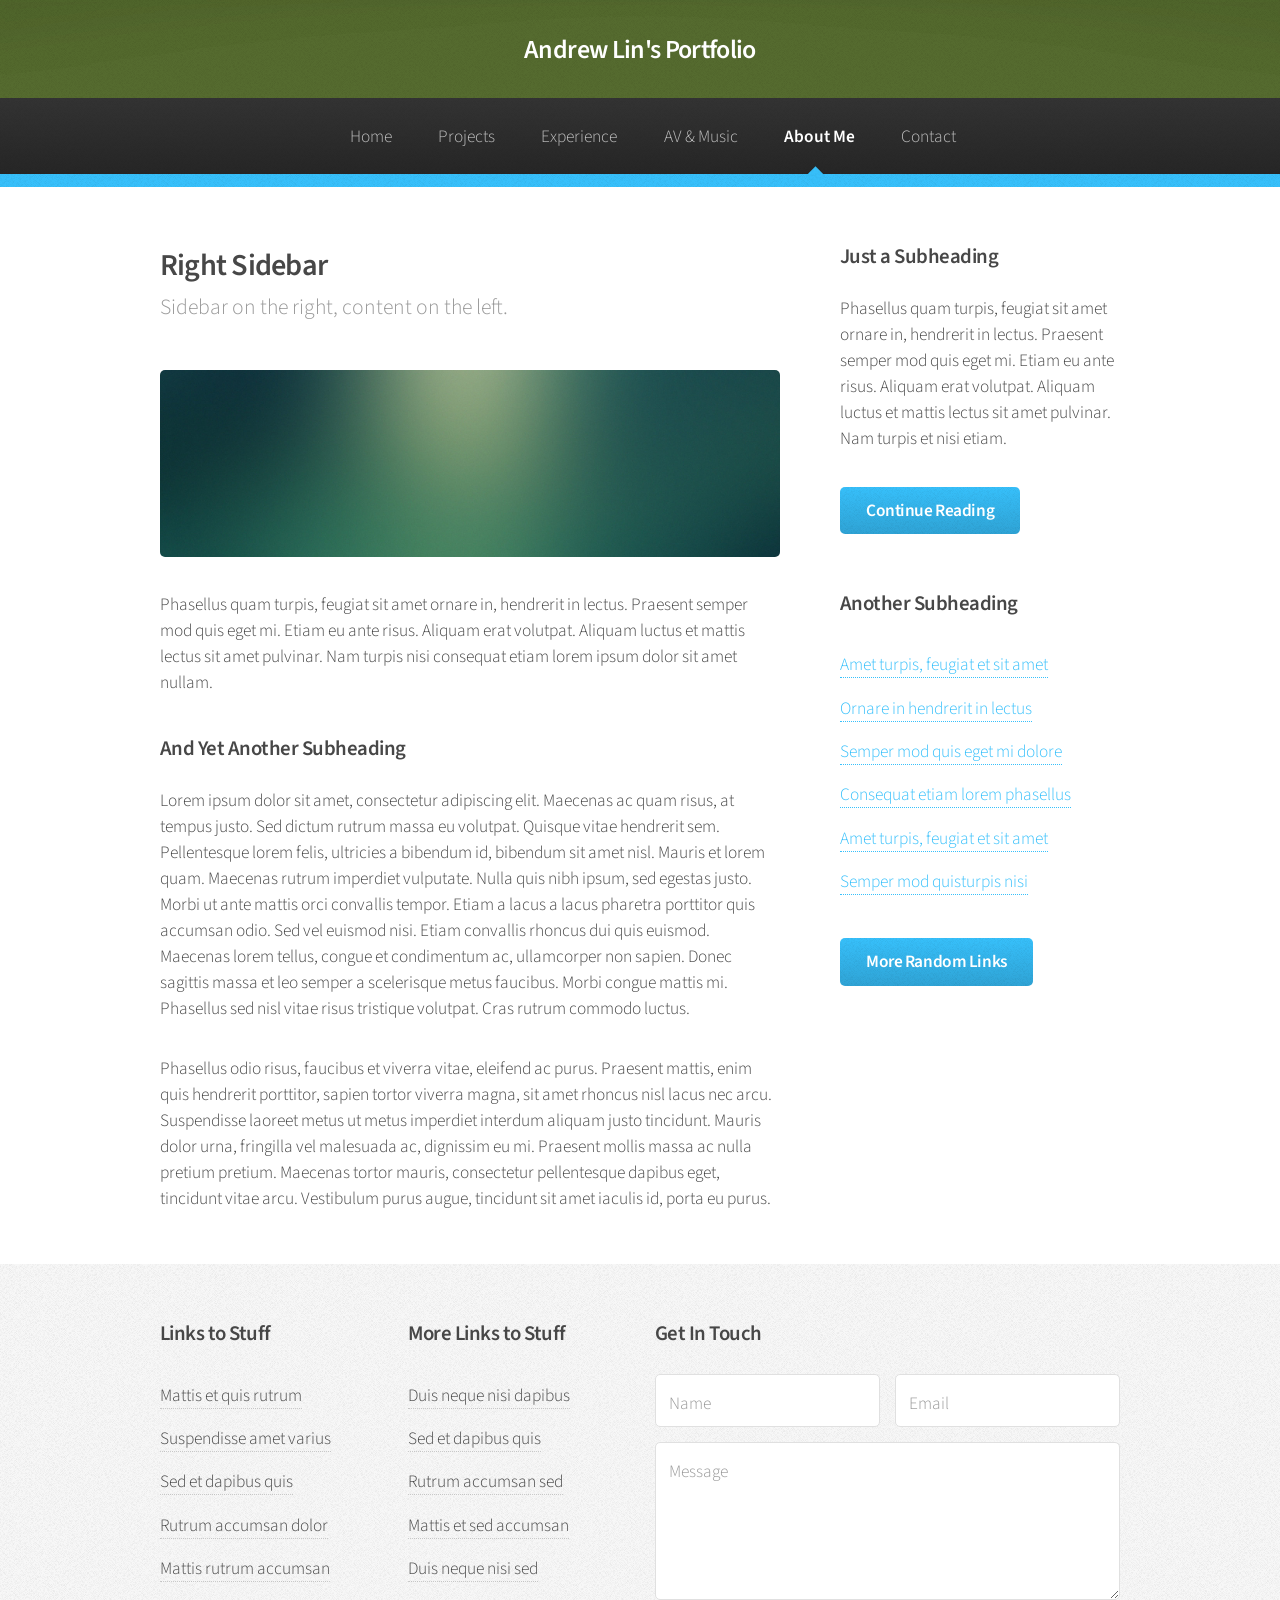
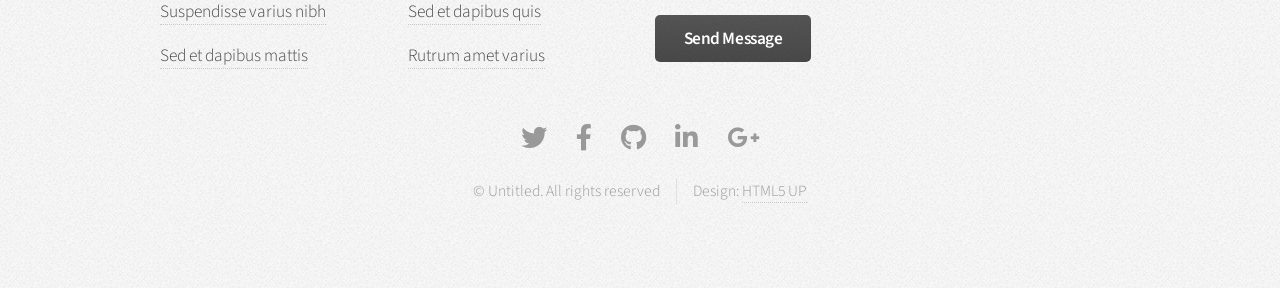
==== commit 0a739ee9: "consistent top of page headerE" ====
--- a/about.html
+++ b/about.html
@@ -18,7 +18,7 @@
 				<div id="header">
 
 					<!-- Logo -->
-						<h1><a href="index.html" id="logo">Arcana <em>by HTML5 UP</em></a></h1>
+						<h1><a href="index.html" id="logo">Andrew Lin's Portfolio</a></h1>
 
 					<!-- Nav -->
 						<nav id="nav">
--- a/assets/css/main.css
+++ b/assets/css/main.css
@@ -2551,8 +2551,8 @@
 
 	#header {
 		text-align: center;
-		padding: 3em 0 0 0;
-		background-color: #fff;
+		padding: 1em 0 0 0;
+		background-color: darkolivegreen;
 		background-image: url("images/bg02.png"), url("images/bg02.png"), url("images/bg01.png");
 		background-position: top left,					top left,					top left;
 		background-size: 100% 6em,					100% 6em,					auto;
@@ -2560,12 +2560,13 @@
 	}
 
 		#header h1 {
-			padding: 0 0 2.75em 0;
+			padding: 0 0 1em 0;
 			margin: 0;
 		}
 
 			#header h1 a {
 				font-size: 1.5em;
+				color: white;
 				letter-spacing: -0.025em;
 				border: 0;
 			}
@@ -2694,23 +2695,17 @@
 /* Banner */
 
 	#banner {
-		background-image: url("../../images/banner.jpg");
-		background-position: center center;
-		background-size: cover;
-		height: 28em;
 		text-align: center;
 		position: relative;
+		height: auto !important; /* override the fixed heights in the responsive rules below */
 	}
 
 		#banner header {
-			position: absolute;
-			bottom: 0;
-			left: 0;
+			position: static;
 			width: 100%;
-			background: #212121;
-			background: rgba(27, 27, 27, 0.75);
+			background: rgb(42, 61, 8);
 			color: #fff;
-			padding: 1.5em 0;
+			padding: 2em 1em;
 		}
 
 			#banner header h2 {
@@ -2740,7 +2735,7 @@
 /* Wrapper */
 
 	.wrapper {
-		padding: 5em 0 3em 0;
+		padding: 2em 0 3em 0;
 	}
 
 		.wrapper.style1 {
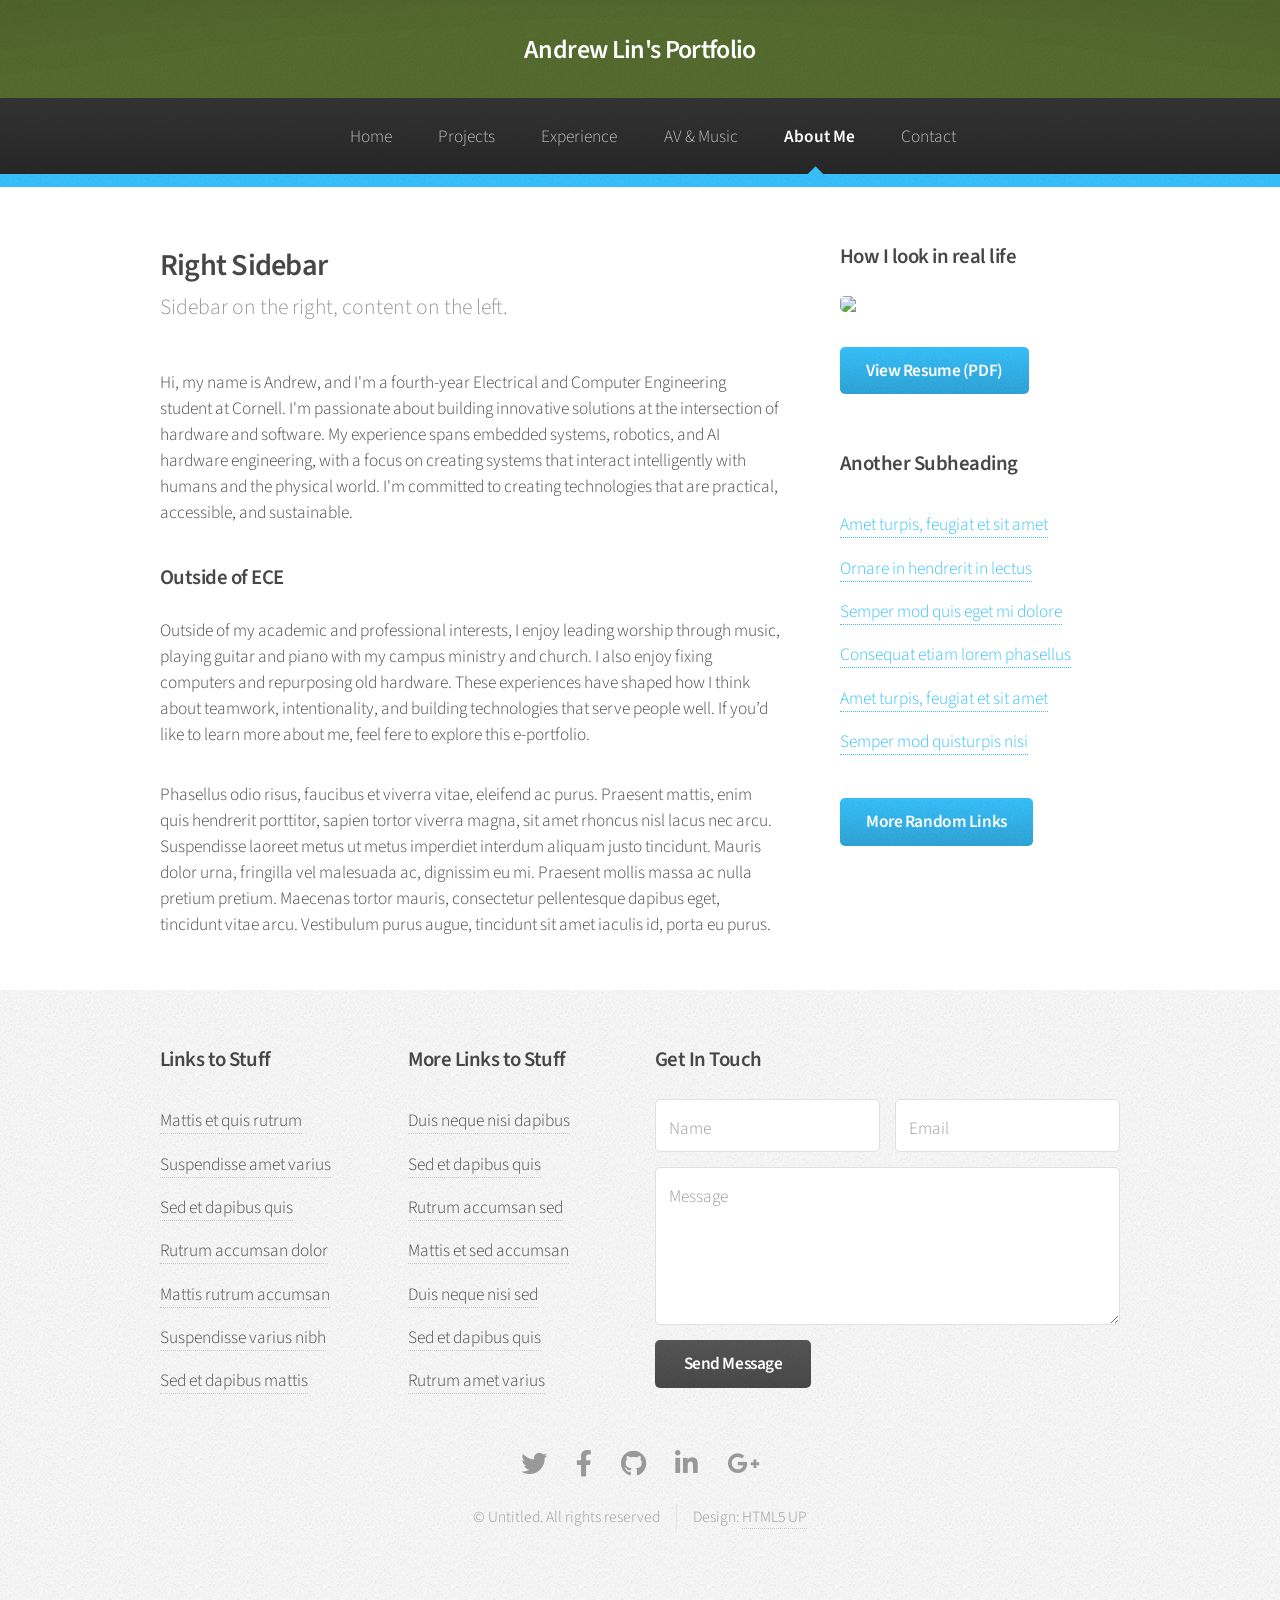
==== commit dc560876: "add resume" ====
--- a/about.html
+++ b/about.html
@@ -28,7 +28,8 @@
 									<a href="#">Projects</a>
 									<ul>
 										<li><a href="projects/lord_of_the_strings.html">Lord of the Strings</a></li>
-										<li><a href="#">Smart Home Controller</a></li>
+										<li><a href="projects/PiPacer.html">PiPacer</a></li>
+										<li><a href="projects/smart_home_controller.html">Smart Home Controller</a></li>
 										<li><a href="#">Pegatonix (coming soon!)</a></li>
 										<li>
 											<a href="#">For churches</a>
@@ -62,23 +63,10 @@
 												<h2>Right Sidebar</h2>
 												<p>Sidebar on the right, content on the left.</p>
 											</header>
+											<p>Hi, my name is Andrew, and I'm a fourth-year Electrical and Computer Engineering student at Cornell. I'm passionate about building innovative solutions at the intersection of hardware and software. My experience spans embedded systems, robotics, and AI hardware engineering, with a focus on creating systems that interact intelligently with humans and the physical world. I'm committed to creating technologies that are practical, accessible, and sustainable.</p>
 
-											<span class="image featured"><img src="images/banner.jpg" alt="" /></span>
-
-											<p>Phasellus quam turpis, feugiat sit amet ornare in, hendrerit in lectus.
-											Praesent semper mod quis eget mi. Etiam eu ante risus. Aliquam erat volutpat.
-											Aliquam luctus et mattis lectus sit amet pulvinar. Nam turpis nisi
-											consequat etiam lorem ipsum dolor sit amet nullam.</p>
-
-											<h3>And Yet Another Subheading</h3>
-											<p>Lorem ipsum dolor sit amet, consectetur adipiscing elit. Maecenas ac quam risus, at tempus
-											justo. Sed dictum rutrum massa eu volutpat. Quisque vitae hendrerit sem. Pellentesque lorem felis,
-											ultricies a bibendum id, bibendum sit amet nisl. Mauris et lorem quam. Maecenas rutrum imperdiet
-											vulputate. Nulla quis nibh ipsum, sed egestas justo. Morbi ut ante mattis orci convallis tempor.
-											Etiam a lacus a lacus pharetra porttitor quis accumsan odio. Sed vel euismod nisi. Etiam convallis
-											rhoncus dui quis euismod. Maecenas lorem tellus, congue et condimentum ac, ullamcorper non sapien.
-											Donec sagittis massa et leo semper a scelerisque metus faucibus. Morbi congue mattis mi.
-											Phasellus sed nisl vitae risus tristique volutpat. Cras rutrum commodo luctus.</p>
+											<h3>Outside of ECE</h3>
+											<p>Outside of my academic and professional interests, I enjoy leading worship through music, playing guitar and piano with my campus ministry and church. I also enjoy fixing computers and repurposing old hardware. These experiences have shaped how I think about teamwork, intentionality, and building technologies that serve people well. If you’d like to learn more about me, feel fere to explore this e-portfolio.</p>
 
 											<p>Phasellus odio risus, faucibus et viverra vitae, eleifend ac purus. Praesent mattis, enim
 											quis hendrerit porttitor, sapien tortor viverra magna, sit amet rhoncus nisl lacus nec arcu.
@@ -96,12 +84,11 @@
 									<!-- Sidebar -->
 
 										<section>
-											<h3>Just a Subheading</h3>
-											<p>Phasellus quam turpis, feugiat sit amet ornare in, hendrerit in lectus.
-											Praesent semper mod quis eget mi. Etiam eu ante risus. Aliquam erat volutpat.
-											Aliquam luctus et mattis lectus sit amet pulvinar. Nam turpis et nisi etiam.</p>
+											<h3>How I look in real life</h3>
+											<span class="image featured"><img src="images/portrait.jpg"/></span>
+
 											<footer>
-												<a href="#" class="button">Continue Reading</a>
+												<a href="assets/docs/Andrew%20Lin%20Redesigned%20Resume.pdf" class="button" target="_blank" rel="noopener">View Resume (PDF)</a>
 											</footer>
 										</section>
 
--- a/assets/css/main.css
+++ b/assets/css/main.css
@@ -2735,7 +2735,7 @@
 /* Wrapper */
 
 	.wrapper {
-		padding: 2em 0 3em 0;
+		padding: 1em 0 1em 0;
 	}
 
 		.wrapper.style1 {
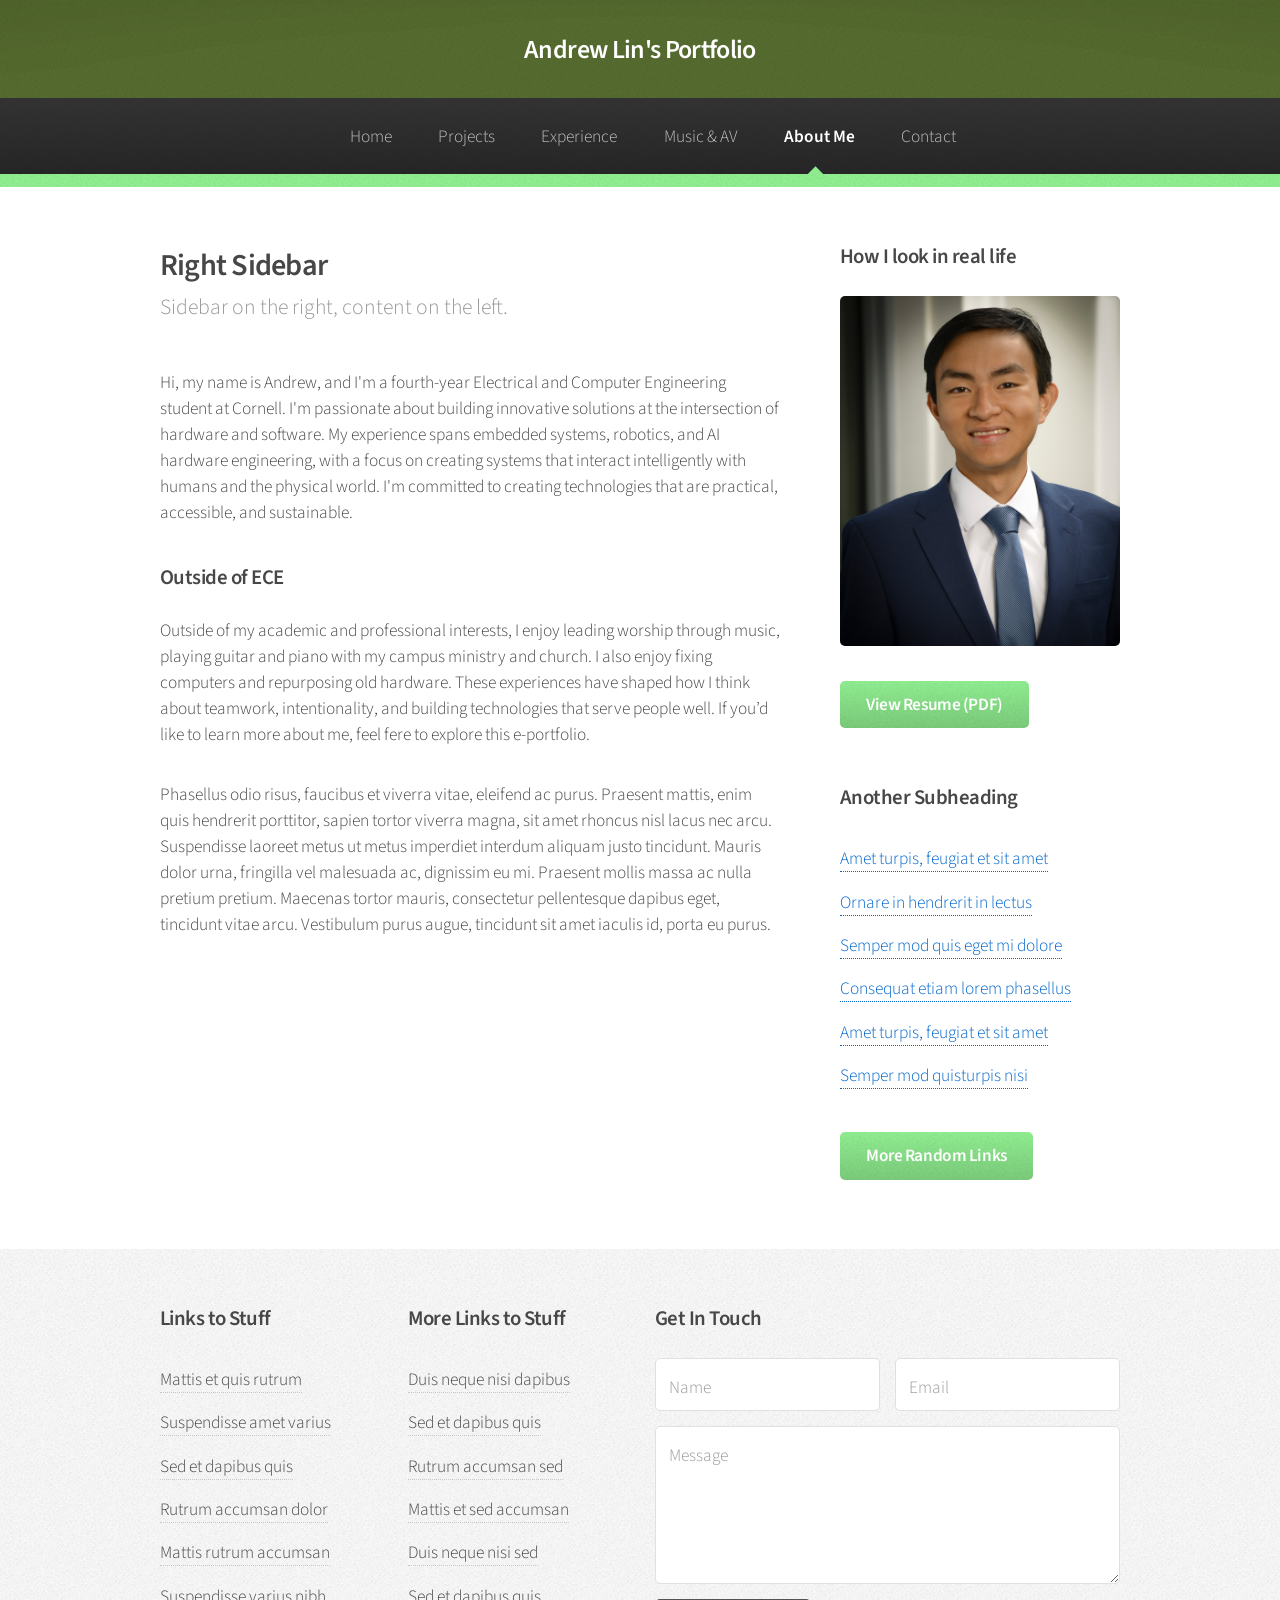
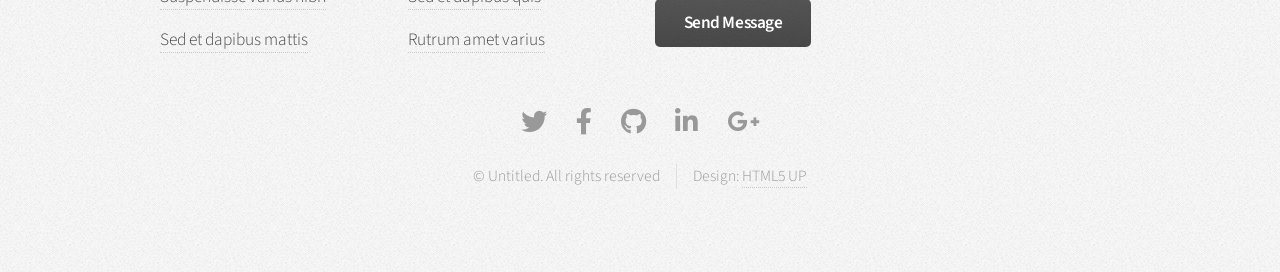
==== commit d4fc3512: "tab name change" ====
--- a/about.html
+++ b/about.html
@@ -41,7 +41,7 @@
 									</ul>
 								</li>
 								<li><a href="experience.html">Experience</a></li>
-								<li><a href="av_music.html">AV & Music</a></li>
+								<li><a href="music_av.html">Music & AV</a></li>
 								<li class="current"><a href="about.html">About Me</a></li>
 								<li><a href="contact.html">Contact</a></li>
 							</ul>
--- a/assets/css/main.css
+++ b/assets/css/main.css
@@ -110,13 +110,13 @@
 		-webkit-transition: color 0.2s ease-in-out, border-color 0.2s ease-in-out, opacity 0.2s ease-in-out;
 		-ms-transition: color 0.2s ease-in-out, border-color 0.2s ease-in-out, opacity 0.2s ease-in-out;
 		transition: color 0.2s ease-in-out, border-color 0.2s ease-in-out, opacity 0.2s ease-in-out;
-		color: #37c0fb;
+		color: #0066cc;
 		text-decoration: none;
 		border-bottom: dotted 1px;
 	}
 
 		a:hover {
-			color: #37c0fb;
+			color: #004a99;
 			border-bottom-color: transparent;
 		}
 
@@ -2026,7 +2026,7 @@
 		input[type="password"]:focus,
 		input[type="email"]:focus,
 		textarea:focus {
-			border-color: #37c0fb;
+			border-color: lightgreen;
 		}
 
 	input[type="text"],
@@ -2167,7 +2167,7 @@
 		.icon.major {
 			text-align: center;
 			cursor: default;
-			background-color: #37c0fb;
+			background-color: lightgreen;
 			background-image: -moz-linear-gradient(top, rgba(0,0,0,0), rgba(0,0,0,0.15)), url("images/bg01.png");
 			background-image: -webkit-linear-gradient(top, rgba(0,0,0,0), rgba(0,0,0,0.15)), url("images/bg01.png");
 			background-image: -ms-linear-gradient(top, rgba(0,0,0,0), rgba(0,0,0,0.15)), url("images/bg01.png");
@@ -2435,7 +2435,7 @@
 		background-image: -webkit-linear-gradient(top, rgba(0,0,0,0), rgba(0,0,0,0.15)), url("images/bg01.png");
 		background-image: -ms-linear-gradient(top, rgba(0,0,0,0), rgba(0,0,0,0.15)), url("images/bg01.png");
 		background-image: linear-gradient(top, rgba(0,0,0,0), rgba(0,0,0,0.15)), url("images/bg01.png");
-		background-color: #37c0fb;
+		background-color: lightgreen;
 		border-radius: 5px;
 		border: 0;
 		color: #fff;
@@ -2455,7 +2455,7 @@
 		input[type="button"]:hover,
 		button:hover,
 		.button:hover {
-			background-color: #50c8fc;
+			background-color: #4f7a2a;
 			color: #fff !important;
 		}
 
@@ -2464,7 +2464,7 @@
 		input[type="button"]:active,
 		button:active,
 		.button:active {
-			background-color: #1eb8fb;
+			background-color: #3d6120;
 			color: #fff;
 		}
 
@@ -2552,6 +2552,9 @@
 	#header {
 		text-align: center;
 		padding: 1em 0 0 0;
+		position: sticky;
+		top: 0;
+		z-index: 1000;
 		background-color: darkolivegreen;
 		background-image: url("images/bg02.png"), url("images/bg02.png"), url("images/bg01.png");
 		background-position: top left,					top left,					top left;
@@ -2586,7 +2589,7 @@
 			display: block;
 			width: 100%;
 			height: 0.75em;
-			background-color: #37c0fb;
+			background-color: lightgreen;
 			background-image: url("images/bg01.png");
 		}
 
@@ -2633,7 +2636,7 @@
 						bottom: -0.5em;
 						left: 50%;
 						margin-left: -0.375em;
-						background-color: #37c0fb;
+						background-color: lightgreen;
 						background-image: url("images/bg01.png");
 					}
 
@@ -2751,7 +2754,7 @@
 		}
 
 		.wrapper.style3 {
-			background-color: #37c0fb;
+			background-color: lightgreen;
 			background-image: -moz-linear-gradient(top, rgba(0,0,0,0), rgba(0,0,0,0.15)), url("images/bg01.png");
 			background-image: -webkit-linear-gradient(top, rgba(0,0,0,0), rgba(0,0,0,0.15)), url("images/bg01.png");
 			background-image: -ms-linear-gradient(top, rgba(0,0,0,0), rgba(0,0,0,0.15)), url("images/bg01.png");
@@ -2765,7 +2768,7 @@
 			}
 
 				.wrapper.style3 .button:hover {
-					color: #37c0fb !important;
+					color: lightgreen !important;
 				}
 
 /* CTA */
@@ -2798,7 +2801,7 @@
 		}
 
 			#footer a:hover {
-				color: #37c0fb;
+				color: #0066cc;
 				border-bottom-color: transparent;
 			}
 
@@ -3083,7 +3086,7 @@
 				background-image: linear-gradient(top, rgba(0,0,0,0), rgba(0,0,0,0.3)), url("images/bg01.png");
 				height: 44px;
 				line-height: 44px;
-				box-shadow: 0 4px 0 0 #37c0fb;
+				box-shadow: 0 4px 0 0 lightgreen;
 			}
 
 				#titleBar .title {
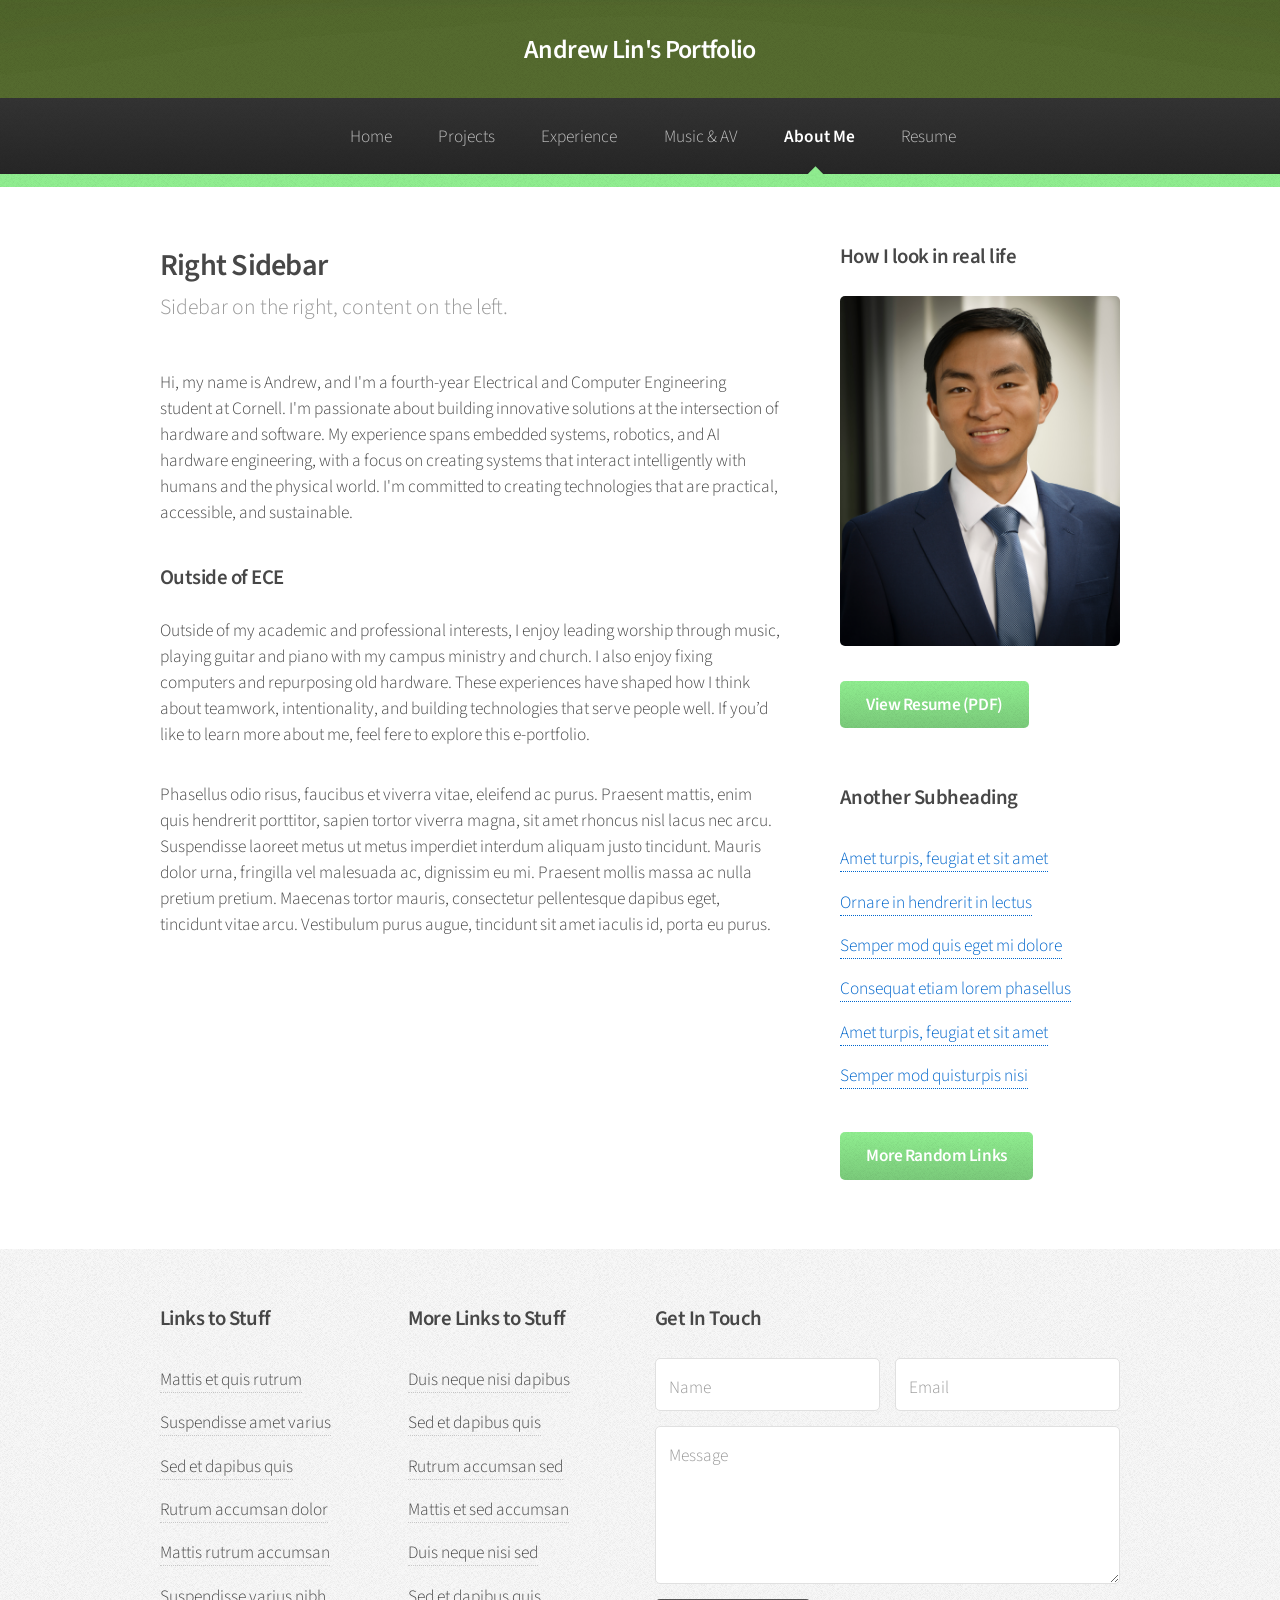
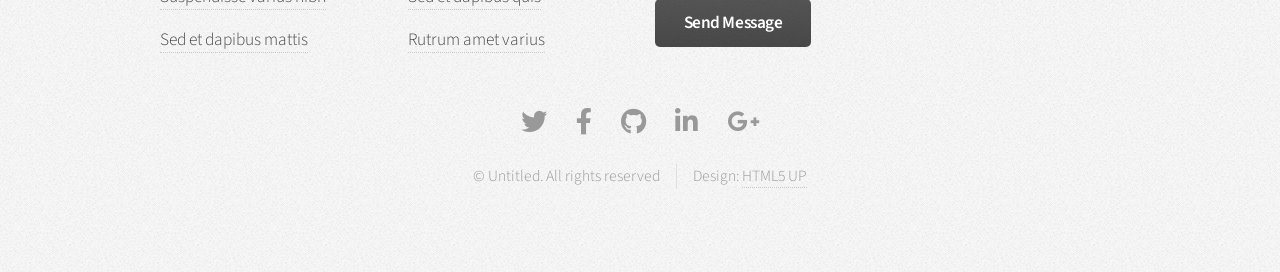
==== commit 5439b1ce: "add resume navbar" ====
--- a/about.html
+++ b/about.html
@@ -43,7 +43,7 @@
 								<li><a href="experience.html">Experience</a></li>
 								<li><a href="music_av.html">Music & AV</a></li>
 								<li class="current"><a href="about.html">About Me</a></li>
-								<li><a href="contact.html">Contact</a></li>
+								<li><a href="assets/docs/Andrew%20Lin%20Redesigned%20Resume.pdf" target="_blank" rel="noopener">Resume</a></li>
 							</ul>
 						</nav>
 
